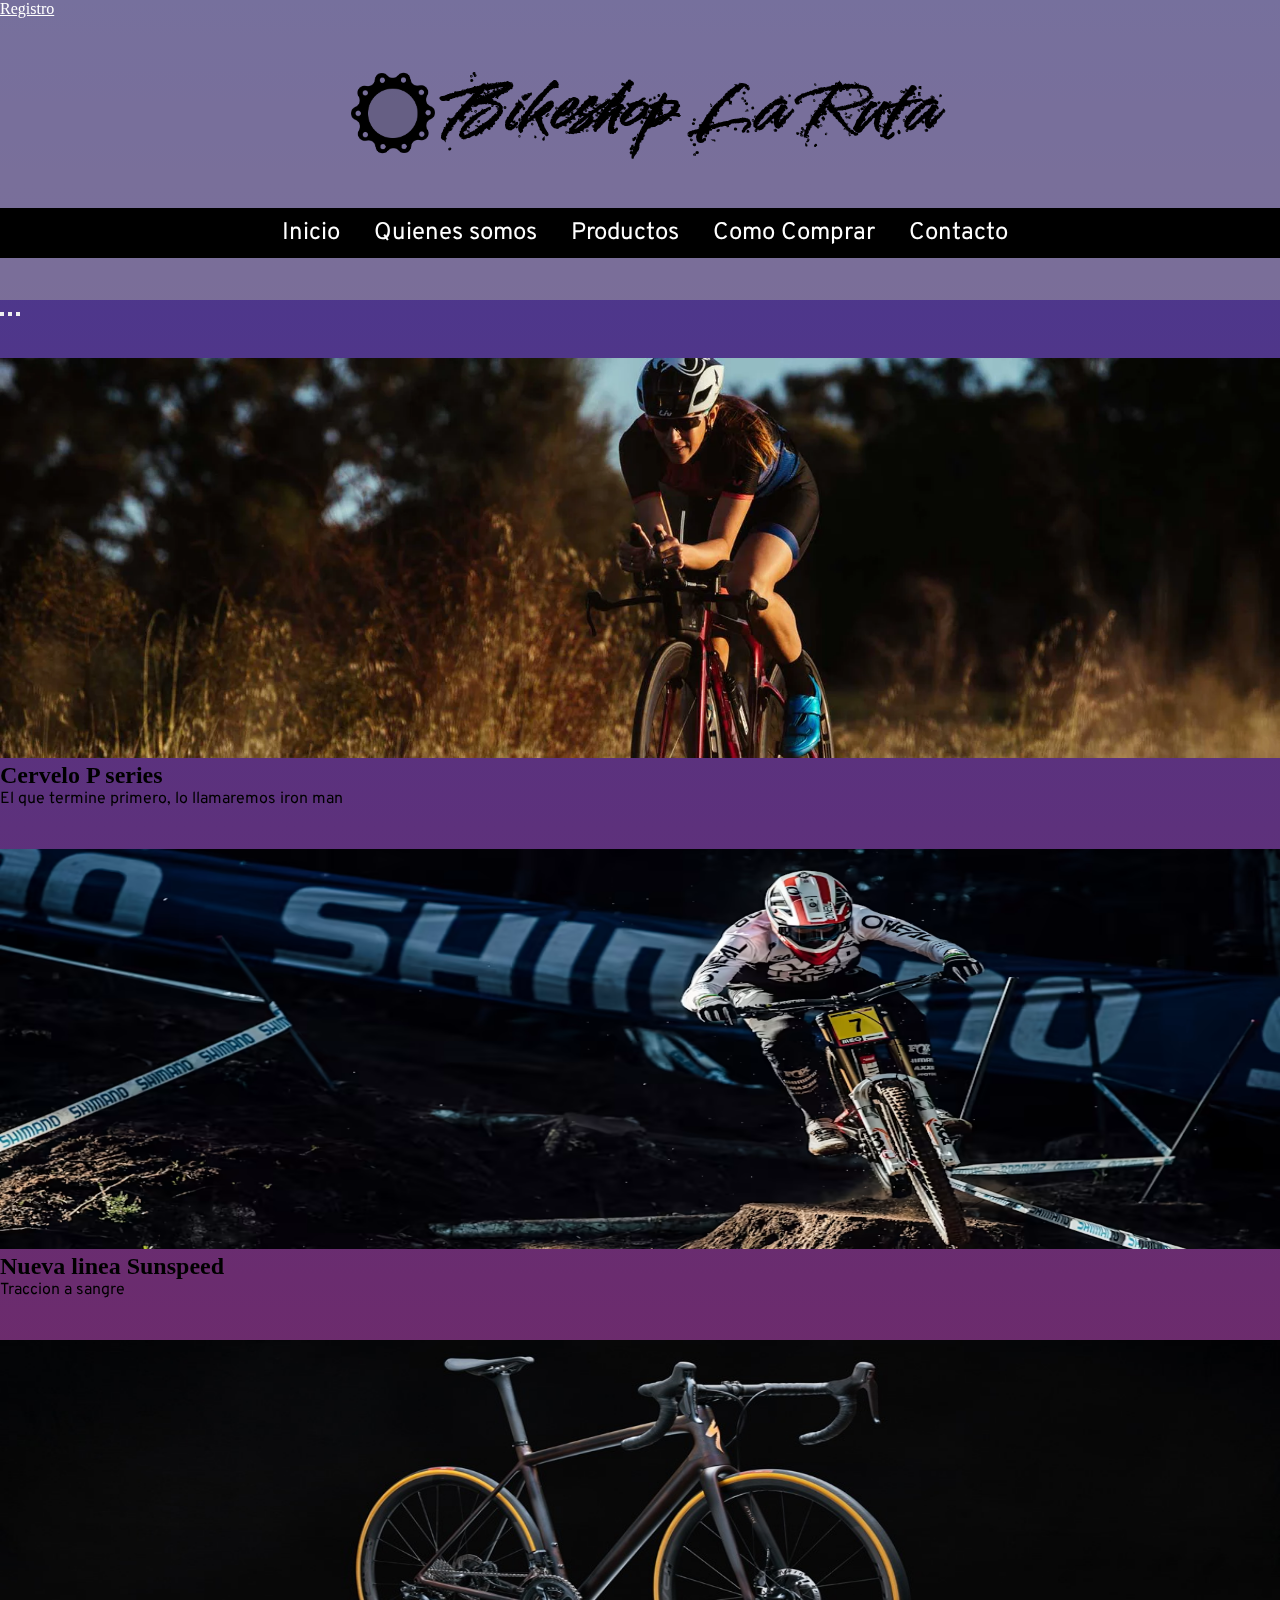
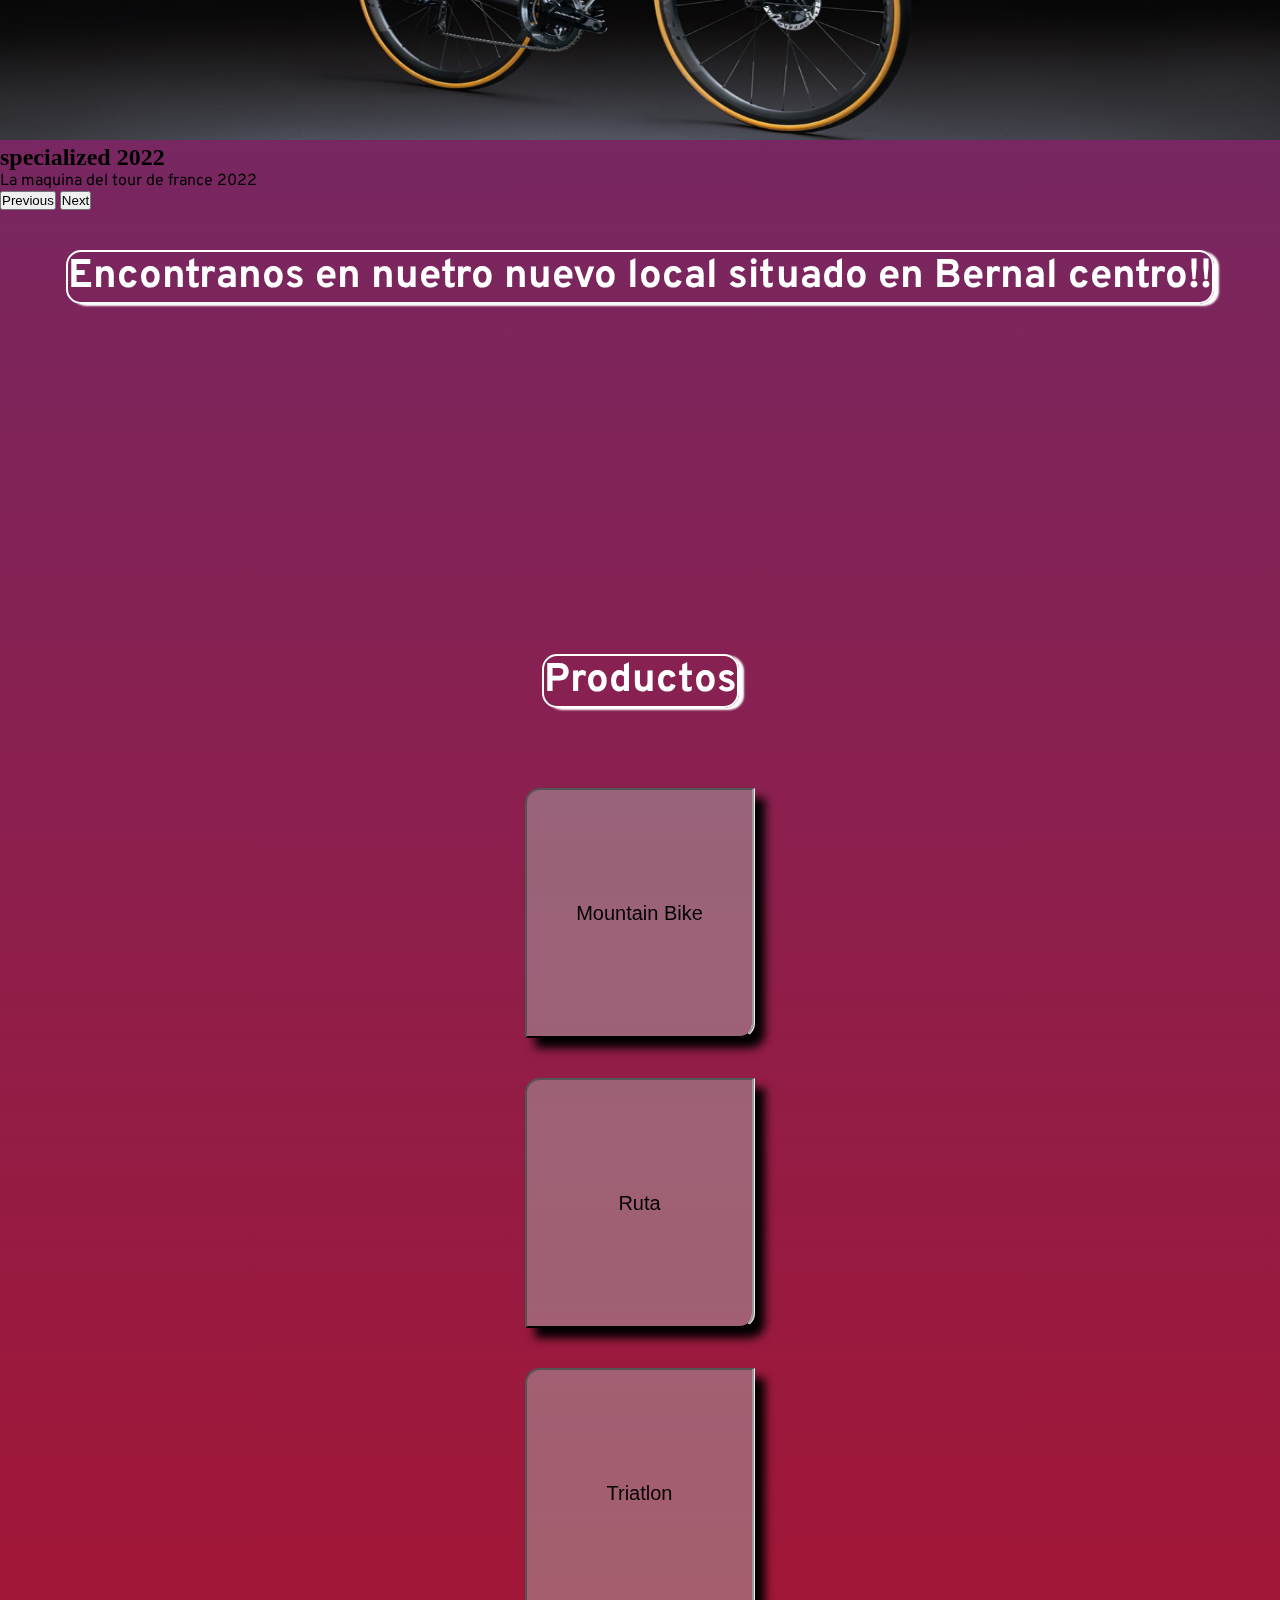
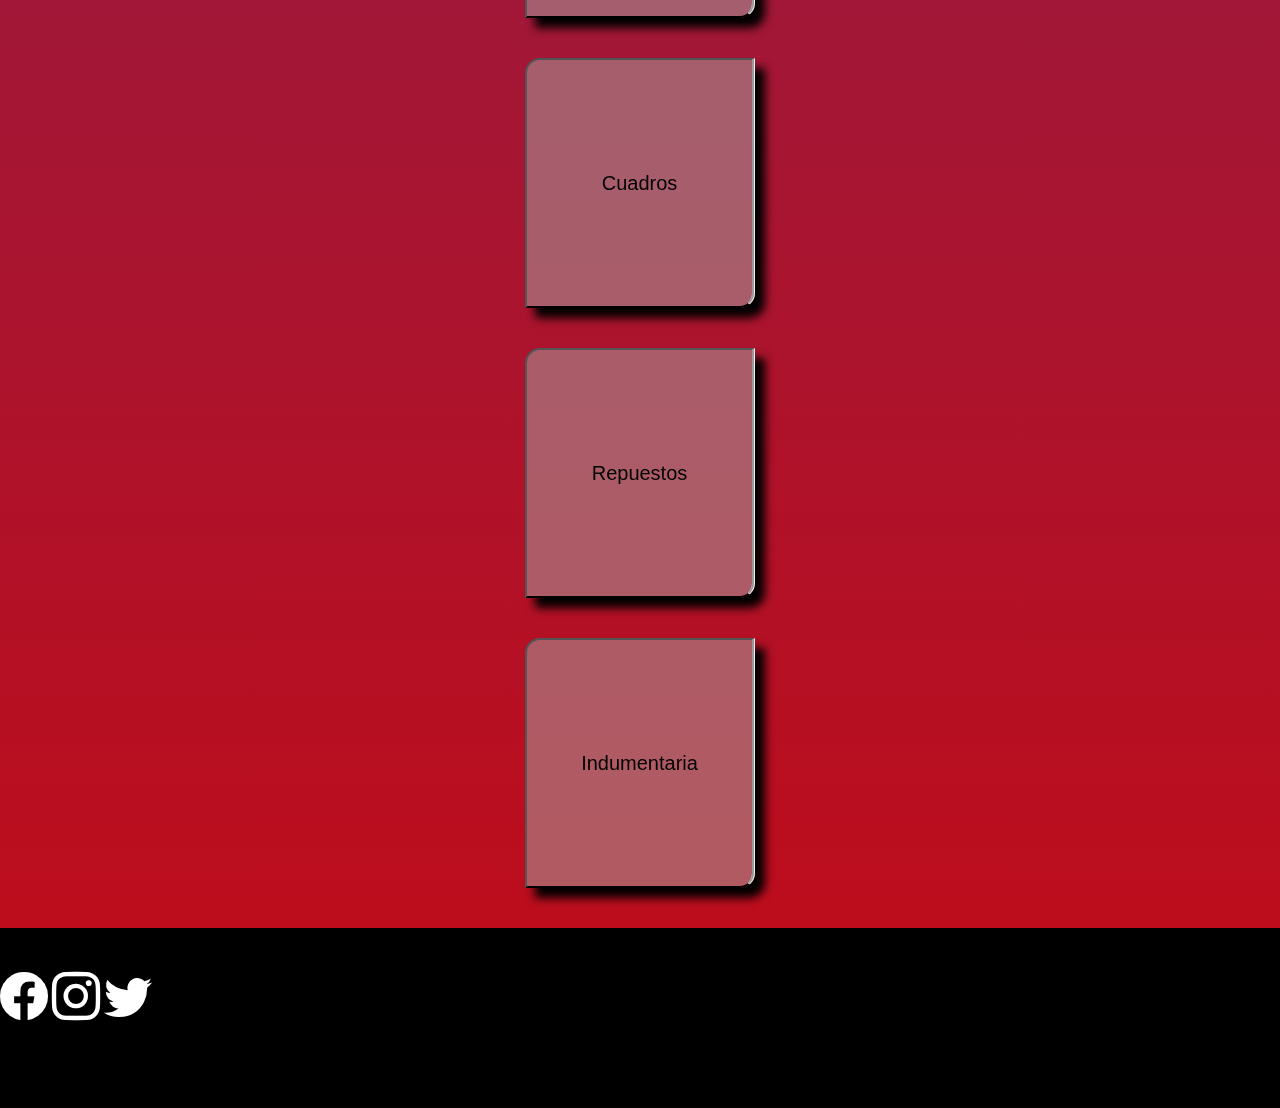
==== index.html @ a05feeb8 "correccion de errores" ====
<!DOCTYPE html>
<html lang="en">

<head>
    <meta charset="UTF-8">
    <meta http-equiv="X-UA-Compatible" content="IE=edge">
    <meta name="viewport" content="width=device-width, initial-scale=1.0">
    <link rel="stylesheet" href="https://cdn.jsdelivr.net/npm/bootstrap-icons@1.8.3/font/bootstrap-icons.css">
    <link href="https://cdn.jsdelivr.net/npm/bootstrap@5.2.0-beta1/dist/css/bootstrap.min.css" rel="stylesheet"
        integrity="sha384-0evHe/X+R7YkIZDRvuzKMRqM+OrBnVFBL6DOitfPri4tjfHxaWutUpFmBp4vmVor" crossorigin="anonymous">
    <link rel="preconnect" href="https://fonts.gstatic.com" crossorigin>
    <link href="https://fonts.googleapis.com/css2?family=Overpass:ital,wght@0,200;0,300;1,200;1,300;1,400&display=swap"
        rel="stylesheet">
    <link rel="preconnect" href="https://fonts.gstatic.com" crossorigin>
    <link href="https://fonts.googleapis.com/css2?family=Splash&display=swap" rel="stylesheet">
    <link rel="preconnect" href="https://fonts.googleapis.com">
    <!-- SEO -->
    <meta name="description"
        content="venta de bicicletas, repuestos, cuadros e indumentaria para entrenamiento. grupo de entrenamiento para ciclismo, running y triatlon. envio gratis a todo el pais">
    <link rel="stylesheet" href="./css/style.css">
    <title>Bikeshop La Ruta| tienda de bicicletas, repuestos e indumentaria</title>
</head>

<!---- encabezado de la pagina--- -->

<body class="container-fluid">
    <header class=" row encabezado">
        <a class="registro" href="./pages/registro.html">Registro</a>
        <div class="col-8 col-sm-9 col-md-9 col-lg-12 col-xxl-fluid contenedor-1">

            <div class="logo-titulo">
                <img class="logo" src="./images/logo.png" alt="logo">
                <h1 class="titulo-encabezado">Bikeshop La Ruta</h1>
            </div>
        </div>
        <!-- navegador para mobile- -->
        <div class="col-4 col-sm-3 col-md-3 col-lg-12  contenedor-2">
            <div class="menu-desplegable">
                <div class="dropdown">
                    <button class="btn btn-dark dropdown-toggle" type="button" id="dropdownMenuButton2"
                        data-bs-toggle="dropdown" aria-expanded="false">
                        Menú
                    </button>
                    <ul class="dropdown-menu dropdown-menu-dark" aria-labelledby="dropdownMenuButton2">
                        <li><a class="dropdown-item active" href="./index.html">Inicio</a></li>
                        <li><a class="dropdown-item" href="./pages/quienes-somos.html">Quienes somos</a></li>
                        <li><a class="dropdown-item" href="./pages/Productos.html">Productos</a></li>
                        <li><a class="dropdown-item" href="./pages/como-comprar.html">Como comprar</a></li>
                        <li><a class="dropdown-item" href="./pages/Contacto.html">Contacto</a></li>
                        <li><a class="dropdown-item" href="./pages/registro.html">Registro</a></li>
                    </ul>
                </div>
            </div>
        </div>
        <!----- navegador para resolucion grande ------->
        <div class=" container-fluid navegador-largo">
            <nav class="nav-horizontal">
                <ul>
                    <a href="./index.html">
                        <li>Inicio</li>
                    </a>
                    <a href="./pages/quienes-somos.html">
                        <li>Quienes somos</li>
                    </a>
                    <a href="./pages/Productos.html">
                        <li>Productos</li>
                    </a>
                    <a href="./pages/como-comprar.html">
                        <li>Como Comprar</li>
                    </a>
                    <a href="./pages/Contacto.html">
                        <li>Contacto</li>
                    </a>
                </ul>
            </nav>
        </div>

    </header>



    <!------------seccion carrusel------------>
    <section class="container-fluid carrusel">
        <div id="carouselExampleCaptions" class="carousel slide" data-bs-ride="false">
            <div class="carousel-indicators">
                <button type="button" data-bs-target="#carouselExampleCaptions" data-bs-slide-to="0" class="active"
                    aria-current="true" aria-label="Slide 1"></button>
                <button type="button" data-bs-target="#carouselExampleCaptions" data-bs-slide-to="1"
                    aria-label="Slide 2"></button>
                <button type="button" data-bs-target="#carouselExampleCaptions" data-bs-slide-to="2"
                    aria-label="Slide 3"></button>
            </div>
            <div class="carousel-inner">
                <div class="carousel-item active">
                    <img src="./images/triatlon.jpg" class="d-block w-100" alt="triatlon">
                    <div class="carousel-caption d-none d-md-block">
                        <h2>Cervelo P series</h2>
                        <p>El que termine primero, lo llamaremos iron man</p>
                    </div>
                </div>
                <div class="carousel-item">
                    <img src="./images/mountain.jpg" class="d-block w-100" alt="mountain-bike">
                    <div class="carousel-caption d-none d-md-block">
                        <h2>Nueva linea Sunspeed</h2>
                        <p>Traccion a sangre</p>
                    </div>
                </div>
                <div class="carousel-item">
                    <img src="./images/specialized.jpg" class="d-block w-100" alt="specialized">
                    <div class="carousel-caption d-none d-md-block">
                        <h2>specialized 2022</h2>
                        <p>La maquina del tour de france 2022</p>
                    </div>
                </div>
            </div>
            <button class="carousel-control-prev" type="button" data-bs-target="#carouselExampleCaptions"
                data-bs-slide="prev">
                <span class="carousel-control-prev-icon" aria-hidden="true"></span>
                <span class="visually-hidden">Previous</span>
            </button>
            <button class="carousel-control-next" type="button" data-bs-target="#carouselExampleCaptions"
                data-bs-slide="next">
                <span class="carousel-control-next-icon" aria-hidden="true"></span>
                <span class="visually-hidden">Next</span>
            </button>
        </div>
    </section>
    <!-----fin encabezado de pagina------>

    <div class="row ">
        <div class="container-fluid mapa ">
            <h2>Encontranos en nuetro nuevo local situado en Bernal centro!!</h2>
            <iframe
                src="https://www.google.com/maps/embed?pb=!1m18!1m12!1m3!1d3279.9895942016674!2d-58.2906662!3d-34.705442399999995!2m3!1f0!2f0!3f0!3m2!1i1024!2i768!4f13.1!3m3!1m2!1s0x95a33205e111301b%3A0x88041acea92dd805!2sAv.%20San%20Mart%C3%ADn%20874%20b1876%2C%20Bernal%2C%20Provincia%20de%20Buenos%20Aires!5e0!3m2!1ses-419!2sar!4v1658248913999!5m2!1ses-419!2sar"
                width="300" height="270" style="border:0;" allowfullscreen="" loading="lazy"
                referrerpolicy="no-referrer-when-downgrade"></iframe>
        </div>
    </div>



    <!------botones productos ----->
    <main>
        <div class="contenedor-titulo">
            <h2 class="titulo-productos">Productos</h2>
        </div>

        <div class="row">
            <div class="col-12 col-sm-6 boton">
                <div class="caja-productos">
                    <a href="./pages/Productos.html#mtb"><button class="bici">Mountain Bike </button></a>
                </div>
            </div>
            <div class="col-12 col-sm-6 boton">
                <div class="caja-productos">
                    <a href="./pages/Productos.html#ruta"><button class="bici">Ruta </button></a>
                </div>
            </div>
            <div class="col-12 col-sm-6 boton">
                <div class="caja-productos">
                    <a href="./pages/Productos.html#triatlon"><button class="bici">Triatlon</button></a>
                </div>
            </div>
            <div class="col-12 col-sm-6 boton">
                <div class="caja-productos">
                    <a href="./pages/Productos.html#cuadros"><button class="cuadro">Cuadros </button></a>
                </div>
            </div>
            <div class="col-12 col-sm-6 boton">
                <div class="caja-productos">
                    <a href="./pages/Productos.html#repuestos"><button class="bici">Repuestos </button></a>
                </div>
            </div>
            <div class="col-12 col-sm-6">
                <div class="caja-productos">
                    <a href="./pages/Productos.html#indumentaria"><button class="cuadro">Indumentaria </button></a>
                </div>
            </div>
        </div>



    <!-----pie de pagina ----->
    <footer class="row foot">
        <div class="container-fluid">
            <h3 class="titulo-foot text-center fs-1">Seguinos en</h3>
            <div class="redes d-flex justify-content-evenly">
                <a href="https://es-la.facebook.com/" target="_blank"><i class="bi-facebook"></i></a>
                <a href="https://www.instagram.com/" target="_blank"><i class="bi-instagram"></i></a>
                <a href="https://twitter.com/?lang=es" target="_blank"><i class="bi-twitter"></i></a>
            </div>
        </div>
    </footer>



    <script src="https://cdn.jsdelivr.net/npm/bootstrap@5.2.0-beta1/dist/js/bootstrap.bundle.min.js"
        integrity="sha384-pprn3073KE6tl6bjs2QrFaJGz5/SUsLqktiwsUTF55Jfv3qYSDhgCecCxMW52nD2"
        crossorigin="anonymous"></script>


</body>

</html>
---- css/style.css ----
* {
  box-sizing: border-box;
  margin: 0%;
  padding: 0%;
}

p {
  font-family: "Overpass";
}

ul {
  list-style-type: none;
}
ul a {
  text-decoration: none;
}
ul li {
  color: white;
}

body {
  background: linear-gradient(to top, #c20b17 0%, #453a94 100%);
  background-size: cover;
}

@media (min-width: 576) {
  .carrusel img {
    height: 250px;
  }
}
@media (max-width: 997px) {
  .nav-horizontal {
    display: none;
  }
  .carrusel img {
    height: 180px;
  }
}
@media (min-width: 998px) {
  .menu-desplegable {
    display: none;
  }
  .contenedor {
    display: none;
  }
  .logo-titulo {
    height: 190px;
  }
  .encabezado {
    height: 250px;
  }
}
.registro {
  text-align: end;
  color: white;
}

.navegador-largo {
  background-color: black;
  text-align: center;
}
.navegador-largo ul li {
  display: inline-block;
  padding: 10px;
  margin-left: 10px;
  font-family: "Overpass";
  font-size: x-large;
}

.encabezado {
  background-color: hsla(0deg, 1%, 65%, 0.502);
}

.contenedor-1 {
  display: flex;
  flex-direction: column;
  align-items: center;
}

.contenedor-2 {
  display: flex;
  flex-direction: column;
  align-items: center;
  justify-content: center;
  background-color: hsla(0deg, 1%, 65%, 0.498);
  background-size: cover;
}

.logo-titulo {
  display: flex;
  flex-direction: row;
  align-items: center;
}
.logo-titulo .logo {
  width: 100px;
  height: 100px;
  mix-blend-mode: multiply;
  animation: rotate, linear, 3s, infinite;
}
@keyframes rotate {
  from {
    -webkit-transform: rotate(0deg);
  }
  to {
    -webkit-transform: rotate(360deg);
  }
}
.logo-titulo .titulo-encabezado {
  display: flex;
  flex-direction: column;
  align-items: center;
  font-family: "Splash";
}
@media (min-width: 700px) {
  .logo-titulo .titulo-encabezado {
    font-size: 4rem;
  }
}

/* -----footer----- */
.foot {
  background-color: black;
  height: 180px;
  margin-top: 40px;
}
.foot .titulo-foot {
  margin: 20px;
}
.foot .redes a i {
  text-decoration-color: white;
  color: white;
  font-size: 3rem;
}

/* -----fin footer */
@media (min-width: 576) {
  .carrusel img {
    height: 250px;
  }
}
@media (max-width: 997px) {
  .nav-horizontal {
    display: none;
  }
  .registro {
    display: none;
  }
  .carrusel img {
    height: 180px;
  }
}
@media (min-width: 998px) {
  .menu-desplegable {
    display: none;
  }
  .contenedor {
    display: none;
  }
  .logo-titulo {
    height: 190px;
  }
  .titulo-encabezado {
    font-size: 4rem;
  }
  .encabezado {
    height: 300px;
  }
}
/* -----botones de productos index---- */
.contenedor-titulo {
  display: flex;
  justify-content: center;
}
.contenedor-titulo .titulo-productos {
  text-align: center;
  font-family: "Overpass";
  font-size: 2.5rem;
  color: white;
  margin: 40px;
  border: solid 2px;
  border-radius: 15px;
  box-shadow: 5px 2px 2px;
}

.caja-productos button, .cont button {
  background-color: hsla(0deg, 1%, 65%, 0.502);
  border-top-left-radius: 15px;
  border-bottom-right-radius: 15px;
  border-right: groove;
  margin-top: 40px;
  font-size: 20px;
  width: 180px;
  height: 200px;
  box-shadow: 10px 10px 10px;
}

.caja-productos, .cont {
  display: flex;
  flex-direction: column;
  align-items: center;
  font-family: "Overpass";
}
.caja-productos:hover, .cont:hover {
  transform: scale(1.2);
  transition: 0.5s;
}

.carrusel img {
  margin-top: 40px;
  width: 100%;
  height: 400px;
}

@media (min-width: 576px) {
  .caja-productos button, .cont button {
    width: 230px;
    height: 250px;
  }
}
@media (max-width: 700px) {
  .salon {
    width: 200px;
  }
}
@media (max-width: 997px) {
  .carrusel img {
    height: 180px;
  }
}
.mapa {
  display: flex;
  flex-direction: column;
  align-items: center;
}
.mapa h2 {
  text-align: center;
  font-family: "Overpass";
  font-size: 2.5rem;
  color: white;
  margin: 40px;
  border: solid 2px;
  border-radius: 15px;
  box-shadow: 5px 2px 2px;
}

.mapa iframe {
  width: 100%;
  max-width: 1000px;
}

.titulo-quienes {
  text-align: center;
  font-family: "Overpass";
  font-size: 2.5rem;
  color: white;
  margin: 40px;
  border: solid 2px;
  border-radius: 15px;
  box-shadow: 5px 2px 2px;
}

.imagen-salon {
  display: flex;
  flex-direction: column;
  align-items: center;
}

.parrafo-1 {
  text-align: center;
  color: white;
  padding: 24px;
}

.parrafo-2 {
  text-align: center;
  color: white;
  padding: 24px;
}

.video-somos {
  width: 300px;
  height: 300px;
  display: flex;
  flex-direction: column;
  align-items: center;
}

.titulo-2 {
  text-align: center;
  font-family: "Overpass";
  font-size: 2.5rem;
  color: white;
  margin: 40px;
  border: solid 2px;
  border-radius: 15px;
  box-shadow: 5px 2px 2px;
}

.caja {
  display: flex;
  flex-direction: column;
  align-items: center;
  justify-content: space-around;
  border-style: outset;
  width: 250px;
  height: 280px;
  margin-top: 20px;
  text-align: center;
  font-size: x-large;
  border-radius: 15px;
  box-shadow: 5px 5px 2px black;
  color: white;
}
.caja:hover {
  transform: scale(1.5);
  transition: 0.7s;
  background-color: rgb(64, 35, 138);
}
.caja .carrito {
  max-width: 50px;
  max-height: 50px;
}

.contenedor-productos {
  display: flex;
  flex-direction: column;
  align-items: center;
}

.img-p {
  object-fit: unset;
  width: 230px;
  height: 140px;
  border-radius: 15px;
}

@media (min-width: 575px) {
  .contenedor-productos {
    display: flex;
    flex-direction: row;
    justify-content: space-around;
  }
  .caja {
    font-family: "Overpass";
    width: 270px;
    height: 330px;
    margin: 10px;
  }
}
.cont figure {
  position: relative;
  height: 100%;
  cursor: pointer;
  width: 100%;
  overflow: hidden;
  border-top-left-radius: 15px;
  border-bottom-right-radius: 15px;
  border-right: groove;
}
.cont figure:hover > img {
  transform: scale(1.3);
}
.cont figure:hover > .capa h3 {
  margin-top: 70px;
  margin-bottom: 15px;
}
.cont figure:hover > .capa {
  opacity: 1;
  visibility: visible;
}

.cont figure img {
  width: 230px;
  height: 250px;
  transition: all 400ms ease-out;
  will-change: transform;
}

.cont figure .capa {
  position: absolute;
  top: 0;
  width: 100%;
  height: 100%;
  background: rgba(0, 103, 123, 0.7);
  transition: all 400ms ease-out;
  opacity: 0;
  visibility: hidden;
  text-align: center;
}

.cont figure .capa .t-index {
  color: #fff;
  font-weight: 400;
  margin-bottom: 120px;
  transition: all 400ms ease-out;
  margin-top: 30px;
}

.cont figure .capa p {
  color: #fff;
  font-size: 15px;
  line-height: 1.5;
  width: 100%;
  max-width: 220px;
  margin: auto;
}

@media (max-width: 575px) {
  .cont {
    display: none;
  }
}
.ilustracion {
  width: 150px;
  height: 150px;
  mix-blend-mode: multiply;
}

.instrucciones {
  display: flex;
  flex-direction: column;
  align-items: center;
  text-align: center;
  margin-top: 50px;
  font-family: "Overpass";
}

.contenedor-compras {
  color: white;
  display: flex;
  flex-direction: column;
  align-items: center;
}

.preguntas-frecuentes {
  mix-blend-mode: multiply;
  width: 80%;
}
.preguntas-frecuentes .titulo-pf {
  margin: 40px;
  color: rgb(12, 12, 77);
  text-align: center;
}

@media (min-width: 576px) {
  .contenedor-compras {
    display: flex;
    flex-direction: row;
    justify-content: space-around;
    font-size: large;
  }
}
@media (min-width: 700px) {
  .preguntas-frecuentes {
    width: 50%;
  }
}
main .contacto {
  text-align: center;
  display: flex;
  flex-direction: column;
  align-items: center;
  padding: 50px;
  margin-top: 50px;
  color: white;
  height: 100%;
  width: 70%;
  border: solid 2px;
  border-radius: 15px;
  font-family: "Overpass";
}

label {
  padding: 10px;
  font-size: x-large;
}

.subtitulo {
  margin-top: 80px;
  text-align: center;
  font-family: "Overpass";
  color: white;
}

@media (max-width: 576px) {
  .contacto {
    font-size: x-small;
  }
}
.contenedor-registro {
  display: flex;
  flex-direction: column;
  align-items: center;
  font-family: "Overpass";
}
.contenedor-registro .inicio, .contenedor-registro .registrarme {
  display: flex;
  flex-direction: column;
  align-items: center;
  text-align: center;
  width: 80%;
  margin: 20px;
  border: solid 2px white;
  border-radius: 15px;
}
.contenedor-registro label {
  color: white;
  margin: 20px;
  font-size: medium;
}

.titulo-registro {
  text-align: center;
  font-family: "Overpass";
  font-size: 2.5rem;
  color: white;
  margin: 40px;
  border: solid 2px;
  border-radius: 15px;
  box-shadow: 5px 2px 2px;
  display: flex;
  flex-direction: column;
  align-items: center;
  width: 80%;
}

@media (min-width: 900px) {
  .inicio label, .registrarme label {
    font-size: x-large;
  }
}

/*# sourceMappingURL=style.css.map */
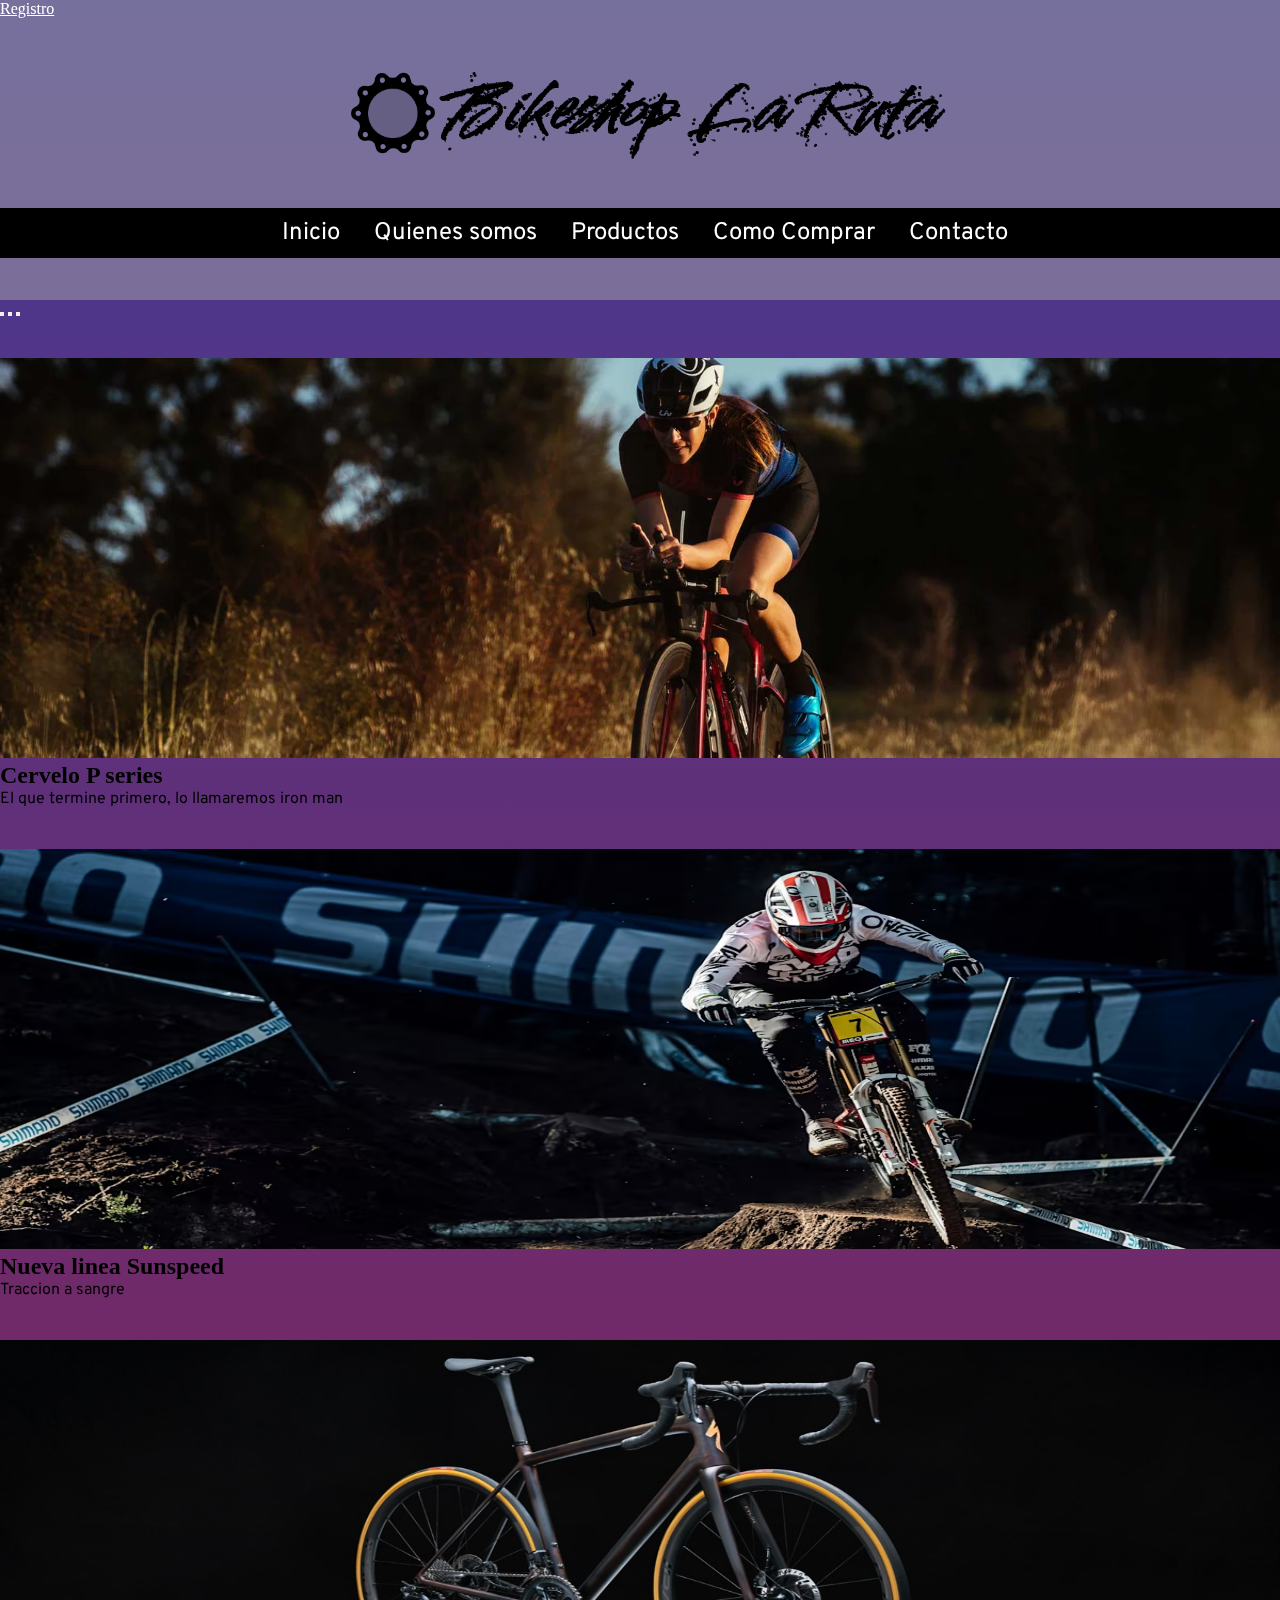
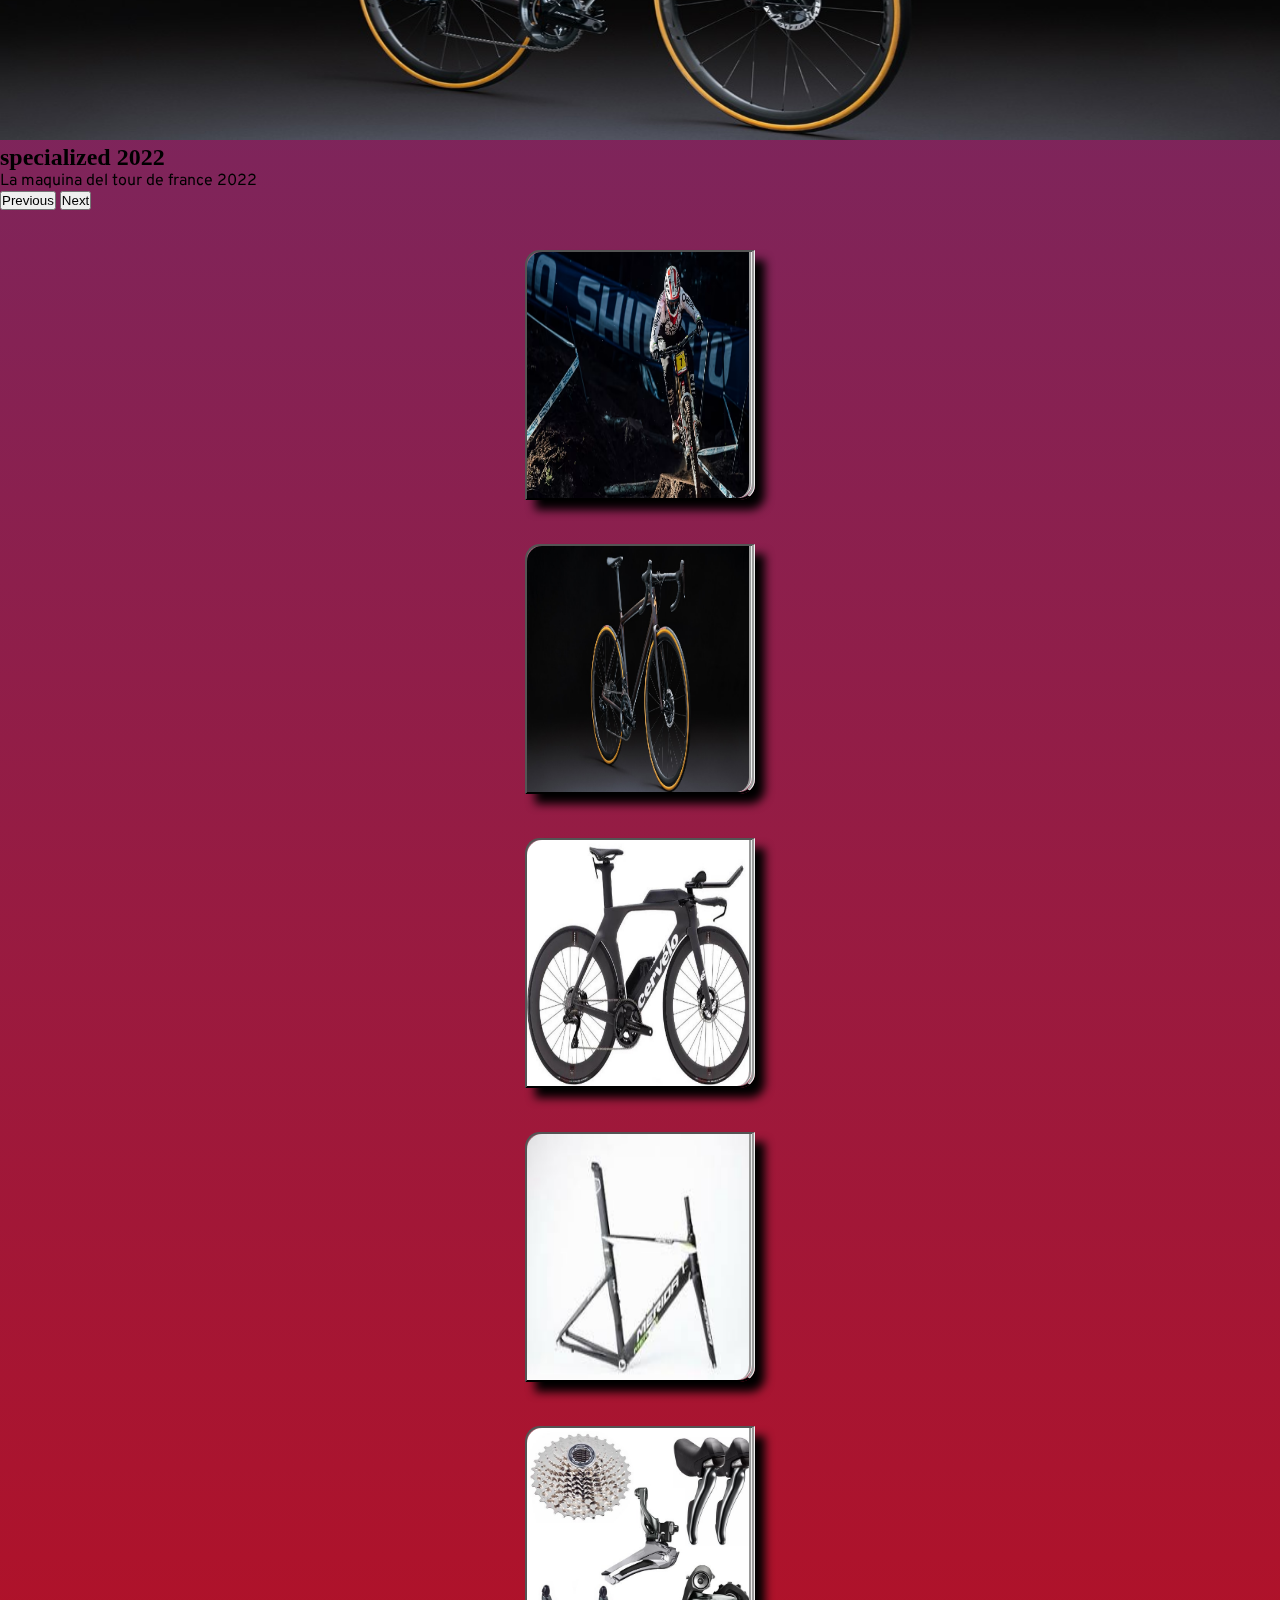
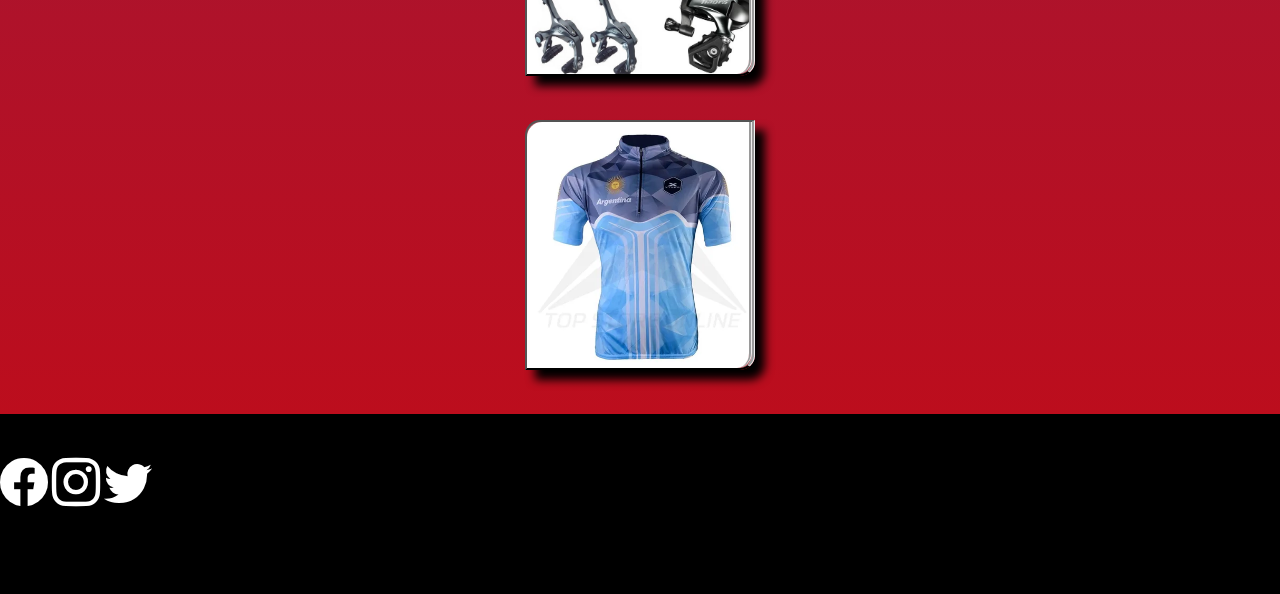
==== commit 803b667a: "cambios en index" ====
--- a/index.html
+++ b/index.html
@@ -1,5 +1,5 @@
 <!DOCTYPE html>
-<html lang="en">
+<html lang="es">
 
 <head>
     <meta charset="UTF-8">
@@ -127,54 +127,79 @@
     </section>
     <!-----fin encabezado de pagina------>
 
-    <div class="row ">
-        <div class="container-fluid mapa ">
-            <h2>Encontranos en nuetro nuevo local situado en Bernal centro!!</h2>
-            <iframe
-                src="https://www.google.com/maps/embed?pb=!1m18!1m12!1m3!1d3279.9895942016674!2d-58.2906662!3d-34.705442399999995!2m3!1f0!2f0!3f0!3m2!1i1024!2i768!4f13.1!3m3!1m2!1s0x95a33205e111301b%3A0x88041acea92dd805!2sAv.%20San%20Mart%C3%ADn%20874%20b1876%2C%20Bernal%2C%20Provincia%20de%20Buenos%20Aires!5e0!3m2!1ses-419!2sar!4v1658248913999!5m2!1ses-419!2sar"
-                width="300" height="270" style="border:0;" allowfullscreen="" loading="lazy"
-                referrerpolicy="no-referrer-when-downgrade"></iframe>
-        </div>
-    </div>
-
+    
 
 
     <!------botones productos ----->
     <main>
-        <div class="contenedor-titulo">
-            <h2 class="titulo-productos">Productos</h2>
-        </div>
-
         <div class="row">
-            <div class="col-12 col-sm-6 boton">
-                <div class="caja-productos">
-                    <a href="./pages/Productos.html#mtb"><button class="bici">Mountain Bike </button></a>
-                </div>
-            </div>
-            <div class="col-12 col-sm-6 boton">
-                <div class="caja-productos">
-                    <a href="./pages/Productos.html#ruta"><button class="bici">Ruta </button></a>
-                </div>
-            </div>
-            <div class="col-12 col-sm-6 boton">
-                <div class="caja-productos">
-                    <a href="./pages/Productos.html#triatlon"><button class="bici">Triatlon</button></a>
-                </div>
-            </div>
-            <div class="col-12 col-sm-6 boton">
-                <div class="caja-productos">
-                    <a href="./pages/Productos.html#cuadros"><button class="cuadro">Cuadros </button></a>
-                </div>
-            </div>
-            <div class="col-12 col-sm-6 boton">
-                <div class="caja-productos">
-                    <a href="./pages/Productos.html#repuestos"><button class="bici">Repuestos </button></a>
-                </div>
-            </div>
-            <div class="col-12 col-sm-6">
-                <div class="caja-productos">
-                    <a href="./pages/Productos.html#indumentaria"><button class="cuadro">Indumentaria </button></a>
-                </div>
+            
+            <div class="col-6 cont">
+                <a href="#mtb"><button>
+                        <figure>
+                            <img src="../images/mountain.jpg" alt="indice-categoria-mtb">
+                            <div class="capa">
+                                <h3>Categoria Mtb</h3>
+                                <p>rodado 29</p>
+                            </div>
+                        </figure>
+                    </button></a>
+            </div>
+
+            <div class="col-6  cont">
+                <a href="#ruta"><button>
+                        <figure>
+                            <img src="../images/specialized.jpg" alt="indice-categoria-ruta">
+                            <div class="capa">
+                                <h3>Categoria Ruta</h3>
+                                <p>rodados 28</p>
+                            </div>
+                        </figure>
+                    </button></a>
+            </div>
+            <div class="col-6  cont">
+                <a href="#triatlon"><button>
+                        <figure>
+                            <img src="../images/cervello-p5.jpg" alt="indice-categoria-triatlon">
+                            <div class="capa">
+                                <h3>Categoria triatlon</h3>
+                                <p>rodados 28</p>
+                            </div>
+                        </figure>
+                    </button></a>
+            </div>
+            <div class="col-6  cont">
+                <a href="#cuadros"><button>
+                        <figure>
+                            <img src="../images/reacto400.jpg" alt="indice-categoria-cuadros">
+                            <div class="capa">
+                                <h3>Categoria cuadros</h3>
+                                <p>aluminio y carbono</p>
+                            </div>
+                        </figure>
+                    </button></a>
+            </div>
+            <div class="col-6 cont">
+                <a href="#repuestos"><button>
+                        <figure>
+                            <img src="..//images/transmision.jpg" alt="indice-categoria-repuestos">
+                            <div class="capa">
+                                <h3>Repuestos</h3>
+                                <p>transmisiones shimano</p>
+                            </div>
+                        </figure>
+                    </button></a>
+            </div>
+            <div class="col-6 cont">
+                <a href="#indumentaria"><button>
+                        <figure>
+                            <img src="../images/jersey.jpg" alt="indice-categoria-indumentaria">
+                            <div class="capa">
+                                <h3>Indumentaria</h3>
+                                <p>Todos los talles</p>
+                            </div>
+                        </figure>
+                    </button></a>
             </div>
         </div>
 
--- a/css/style.css
+++ b/css/style.css
@@ -1,3 +1,4 @@
+@charset "UTF-8";
 * {
   box-sizing: border-box;
   margin: 0%;
@@ -95,14 +96,14 @@
   width: 100px;
   height: 100px;
   mix-blend-mode: multiply;
-  animation: rotate, linear, 3s, infinite;
+  transform-origin: 50% 50%;
 }
 @keyframes rotate {
   from {
-    -webkit-transform: rotate(0deg);
+    transform: rotate(0deg);
   }
   to {
-    -webkit-transform: rotate(360deg);
+    transform: rotate(360deg);
   }
 }
 .logo-titulo .titulo-encabezado {
@@ -285,68 +286,7 @@
   align-items: center;
 }
 
-.titulo-2 {
-  text-align: center;
-  font-family: "Overpass";
-  font-size: 2.5rem;
-  color: white;
-  margin: 40px;
-  border: solid 2px;
-  border-radius: 15px;
-  box-shadow: 5px 2px 2px;
-}
-
-.caja {
-  display: flex;
-  flex-direction: column;
-  align-items: center;
-  justify-content: space-around;
-  border-style: outset;
-  width: 250px;
-  height: 280px;
-  margin-top: 20px;
-  text-align: center;
-  font-size: x-large;
-  border-radius: 15px;
-  box-shadow: 5px 5px 2px black;
-  color: white;
-}
-.caja:hover {
-  transform: scale(1.5);
-  transition: 0.7s;
-  background-color: rgb(64, 35, 138);
-}
-.caja .carrito {
-  max-width: 50px;
-  max-height: 50px;
-}
-
-.contenedor-productos {
-  display: flex;
-  flex-direction: column;
-  align-items: center;
-}
-
-.img-p {
-  object-fit: unset;
-  width: 230px;
-  height: 140px;
-  border-radius: 15px;
-}
-
-@media (min-width: 575px) {
-  .contenedor-productos {
-    display: flex;
-    flex-direction: row;
-    justify-content: space-around;
-  }
-  .caja {
-    font-family: "Overpass";
-    width: 270px;
-    height: 330px;
-    margin: 10px;
-  }
-}
+/*-----diseño de indice------ */
 .cont figure {
   position: relative;
   height: 100%;
@@ -405,9 +345,119 @@
   margin: auto;
 }
 
+.titulo-2 {
+  text-align: center;
+  font-family: "Overpass";
+  font-size: 2.5rem;
+  color: white;
+  margin: 40px;
+  border: solid 2px;
+  border-radius: 15px;
+  box-shadow: 5px 2px 2px;
+}
+
+/* estilos para las cajas contenedoras de cards*/
+.contenedor-box {
+  display: flex;
+  flex-wrap: wrap;
+  flex-direction: row;
+  justify-content: space-around;
+}
+
+/* estilos para las cards de productos*/
+.box {
+  width: 260px;
+  height: 300px;
+  margin: 20px;
+  display: flex;
+  flex-direction: column;
+  align-items: center;
+  justify-content: space-around;
+  border-style: outset;
+  text-align: center;
+  font-size: x-large;
+  border-radius: 15px;
+  box-shadow: 5px 5px 2px black;
+  color: white;
+}
+.box img {
+  object-fit: unset;
+  width: 230px;
+  height: 140px;
+  border-radius: 15px;
+}
+
+/* lightbox sin abrir */
+.lightbox {
+  display: none;
+}
+
+/* lightbox abierto */
+.lightbox:target {
+  position: absolute;
+  left: 0;
+  top: 0;
+  width: 100%;
+  height: 100%;
+  display: flex;
+  align-items: center;
+  justify-content: center;
+}
+
+/* Contenido de Lightbox */
+.lightbox figcaption {
+  position: relative;
+  background: rgba(44, 37, 43, 0.674);
+  background-size: cover;
+  color: white;
+}
+
+/* Botón Cerrar */
+.lightbox .close {
+  position: relative;
+  display: block;
+}
+
+.lightbox .close::after {
+  right: -1rem;
+  top: -1rem;
+  width: 2rem;
+  height: 2rem;
+  position: absolute;
+  display: flex;
+  z-index: 1;
+  align-items: center;
+  justify-content: center;
+  background-color: black;
+  border-radius: 50%;
+  color: white;
+  content: "×";
+  cursor: pointer;
+}
+
+/* superposición Lightbox */
+.lightbox .close::before {
+  left: 0;
+  top: 0;
+  width: 100%;
+  height: 100%;
+  position: fixed;
+  background-color: rgba(0, 0, 0, 0.7);
+  content: "";
+  cursor: default;
+}
+
+figure img {
+  width: 100%;
+  max-width: 850px;
+}
+
 @media (max-width: 575px) {
   .cont {
     display: none;
+  }
+  .lightbox figure {
+    font-size: small;
   }
 }
 .ilustracion {
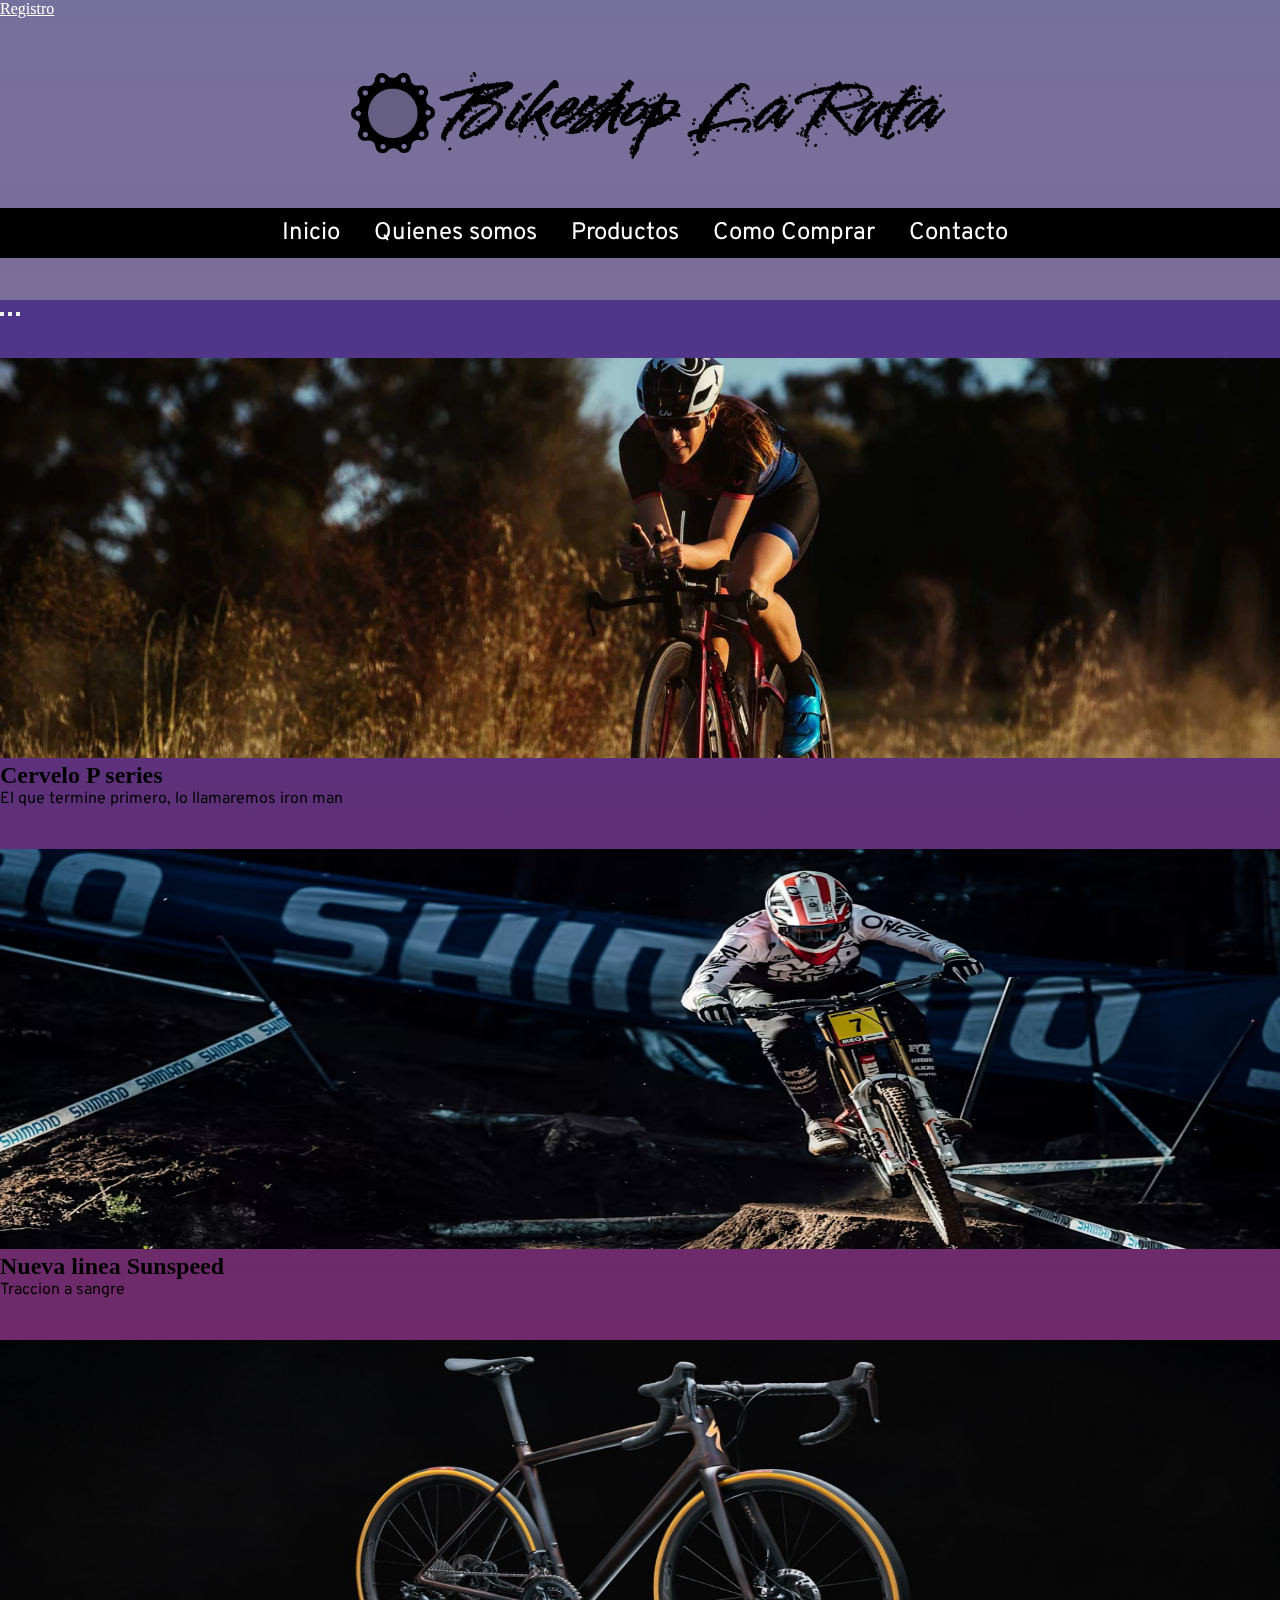
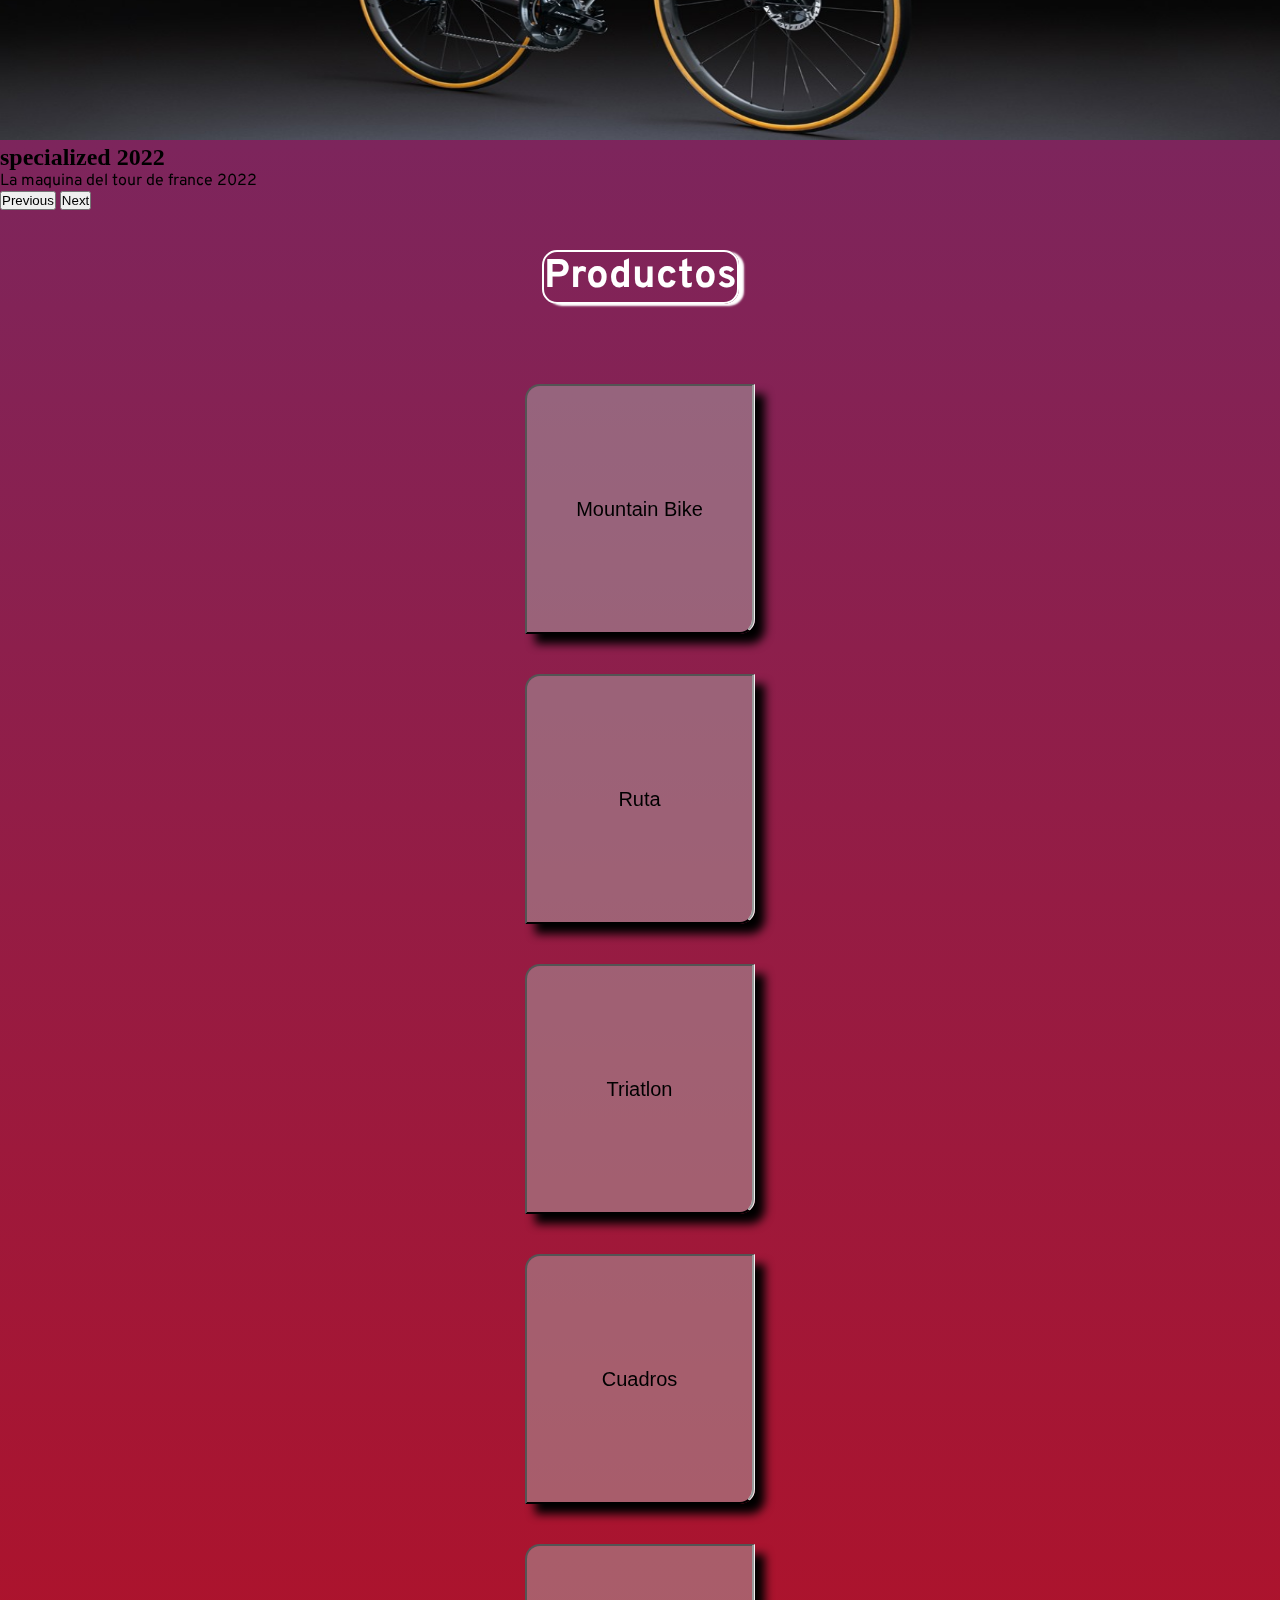
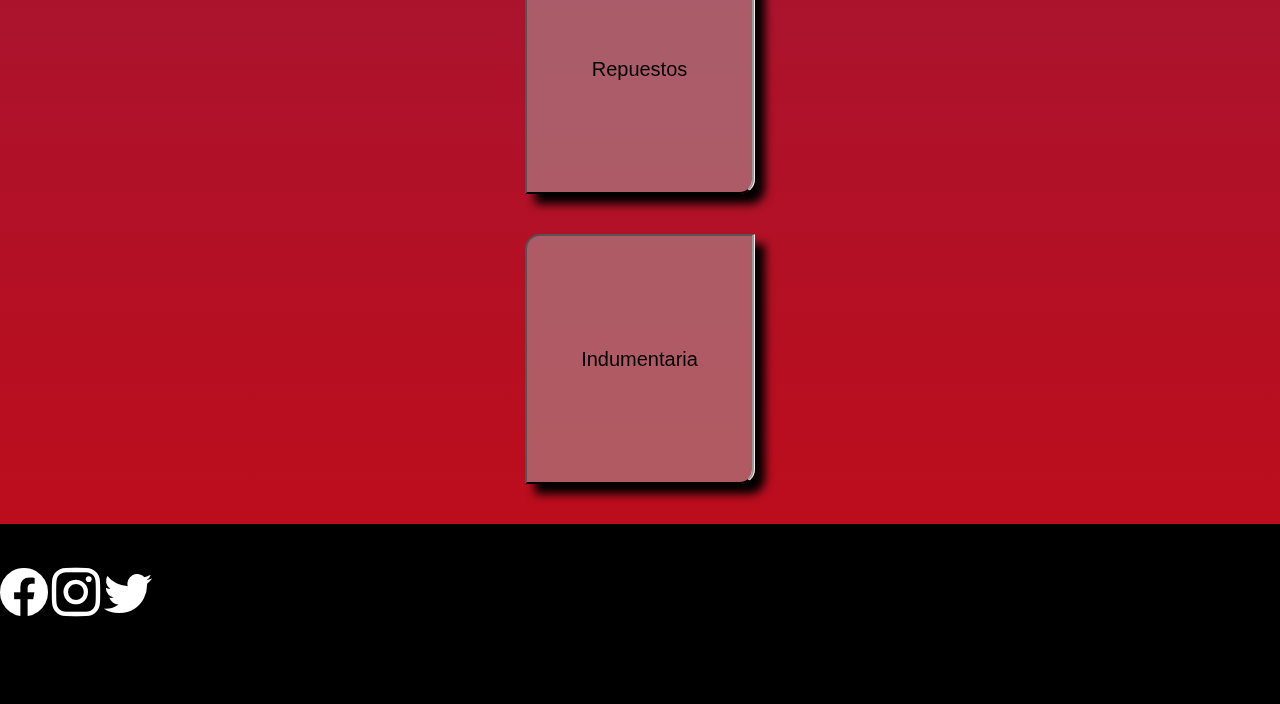
==== commit b5480f81: "correcion de errores y mas contenido en quienes somos" ====
--- a/index.html
+++ b/index.html
@@ -132,74 +132,40 @@
 
     <!------botones productos ----->
     <main>
+        <div class="contenedor-titulo">
+            <h2 class="titulo-productos">Productos</h2>
+        </div>
+
         <div class="row">
-            
-            <div class="col-6 cont">
-                <a href="#mtb"><button>
-                        <figure>
-                            <img src="../images/mountain.jpg" alt="indice-categoria-mtb">
-                            <div class="capa">
-                                <h3>Categoria Mtb</h3>
-                                <p>rodado 29</p>
-                            </div>
-                        </figure>
-                    </button></a>
+            <div class="col-12 col-sm-6 boton">
+                <div class="caja-productos">
+                    <a href="./pages/Productos.html#mtb"><button class="bici">Mountain Bike </button></a>
+                </div>
             </div>
-
-            <div class="col-6  cont">
-                <a href="#ruta"><button>
-                        <figure>
-                            <img src="../images/specialized.jpg" alt="indice-categoria-ruta">
-                            <div class="capa">
-                                <h3>Categoria Ruta</h3>
-                                <p>rodados 28</p>
-                            </div>
-                        </figure>
-                    </button></a>
+            <div class="col-12 col-sm-6 boton">
+                <div class="caja-productos">
+                    <a href="./pages/Productos.html#ruta"><button class="bici">Ruta </button></a>
+                </div>
             </div>
-            <div class="col-6  cont">
-                <a href="#triatlon"><button>
-                        <figure>
-                            <img src="../images/cervello-p5.jpg" alt="indice-categoria-triatlon">
-                            <div class="capa">
-                                <h3>Categoria triatlon</h3>
-                                <p>rodados 28</p>
-                            </div>
-                        </figure>
-                    </button></a>
+            <div class="col-12 col-sm-6 boton">
+                <div class="caja-productos">
+                    <a href="./pages/Productos.html#triatlon"><button class="bici">Triatlon</button></a>
+                </div>
             </div>
-            <div class="col-6  cont">
-                <a href="#cuadros"><button>
-                        <figure>
-                            <img src="../images/reacto400.jpg" alt="indice-categoria-cuadros">
-                            <div class="capa">
-                                <h3>Categoria cuadros</h3>
-                                <p>aluminio y carbono</p>
-                            </div>
-                        </figure>
-                    </button></a>
+            <div class="col-12 col-sm-6 boton">
+                <div class="caja-productos">
+                    <a href="./pages/Productos.html#cuadros"><button class="cuadro">Cuadros </button></a>
+                </div>
             </div>
-            <div class="col-6 cont">
-                <a href="#repuestos"><button>
-                        <figure>
-                            <img src="..//images/transmision.jpg" alt="indice-categoria-repuestos">
-                            <div class="capa">
-                                <h3>Repuestos</h3>
-                                <p>transmisiones shimano</p>
-                            </div>
-                        </figure>
-                    </button></a>
+            <div class="col-12 col-sm-6 boton">
+                <div class="caja-productos">
+                    <a href="./pages/Productos.html#repuestos"><button class="bici">Repuestos </button></a>
+                </div>
             </div>
-            <div class="col-6 cont">
-                <a href="#indumentaria"><button>
-                        <figure>
-                            <img src="../images/jersey.jpg" alt="indice-categoria-indumentaria">
-                            <div class="capa">
-                                <h3>Indumentaria</h3>
-                                <p>Todos los talles</p>
-                            </div>
-                        </figure>
-                    </button></a>
+            <div class="col-12 col-sm-6">
+                <div class="caja-productos">
+                    <a href="./pages/Productos.html#indumentaria"><button class="cuadro">Indumentaria </button></a>
+                </div>
             </div>
         </div>
 
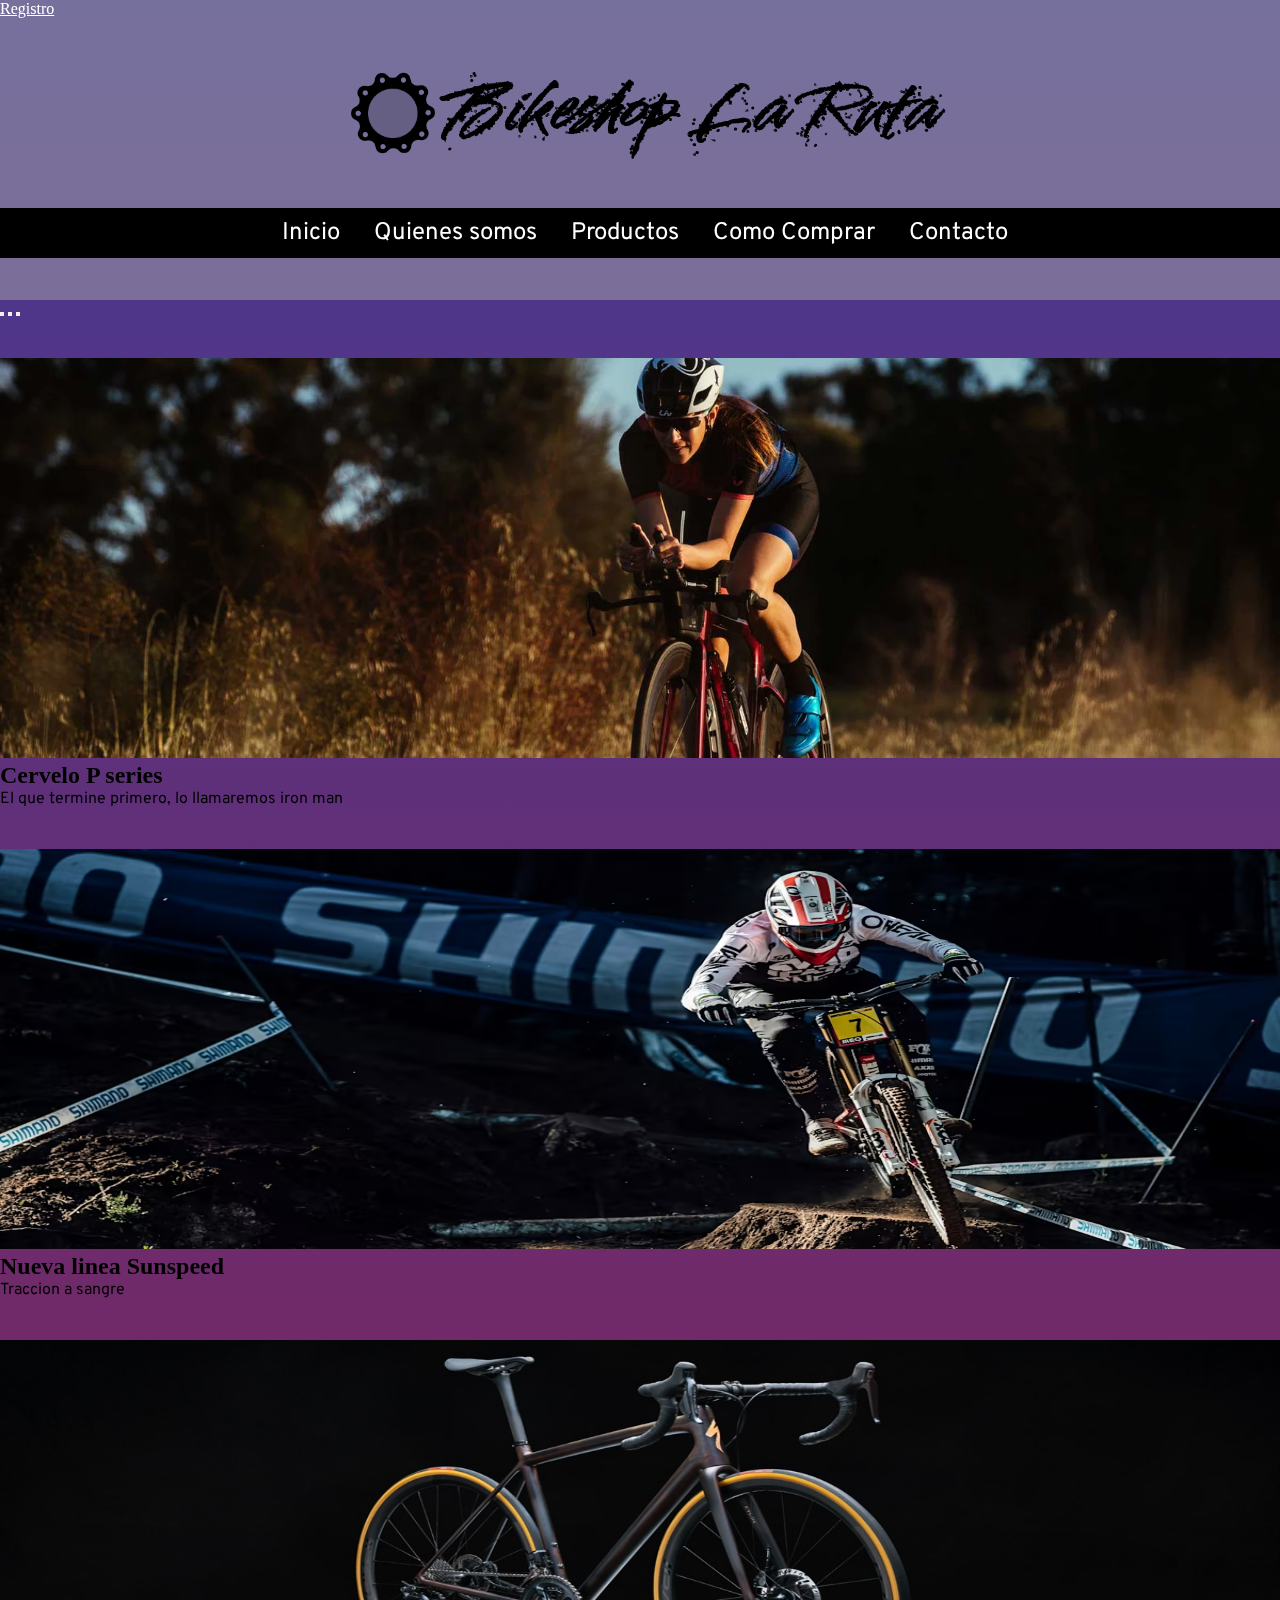
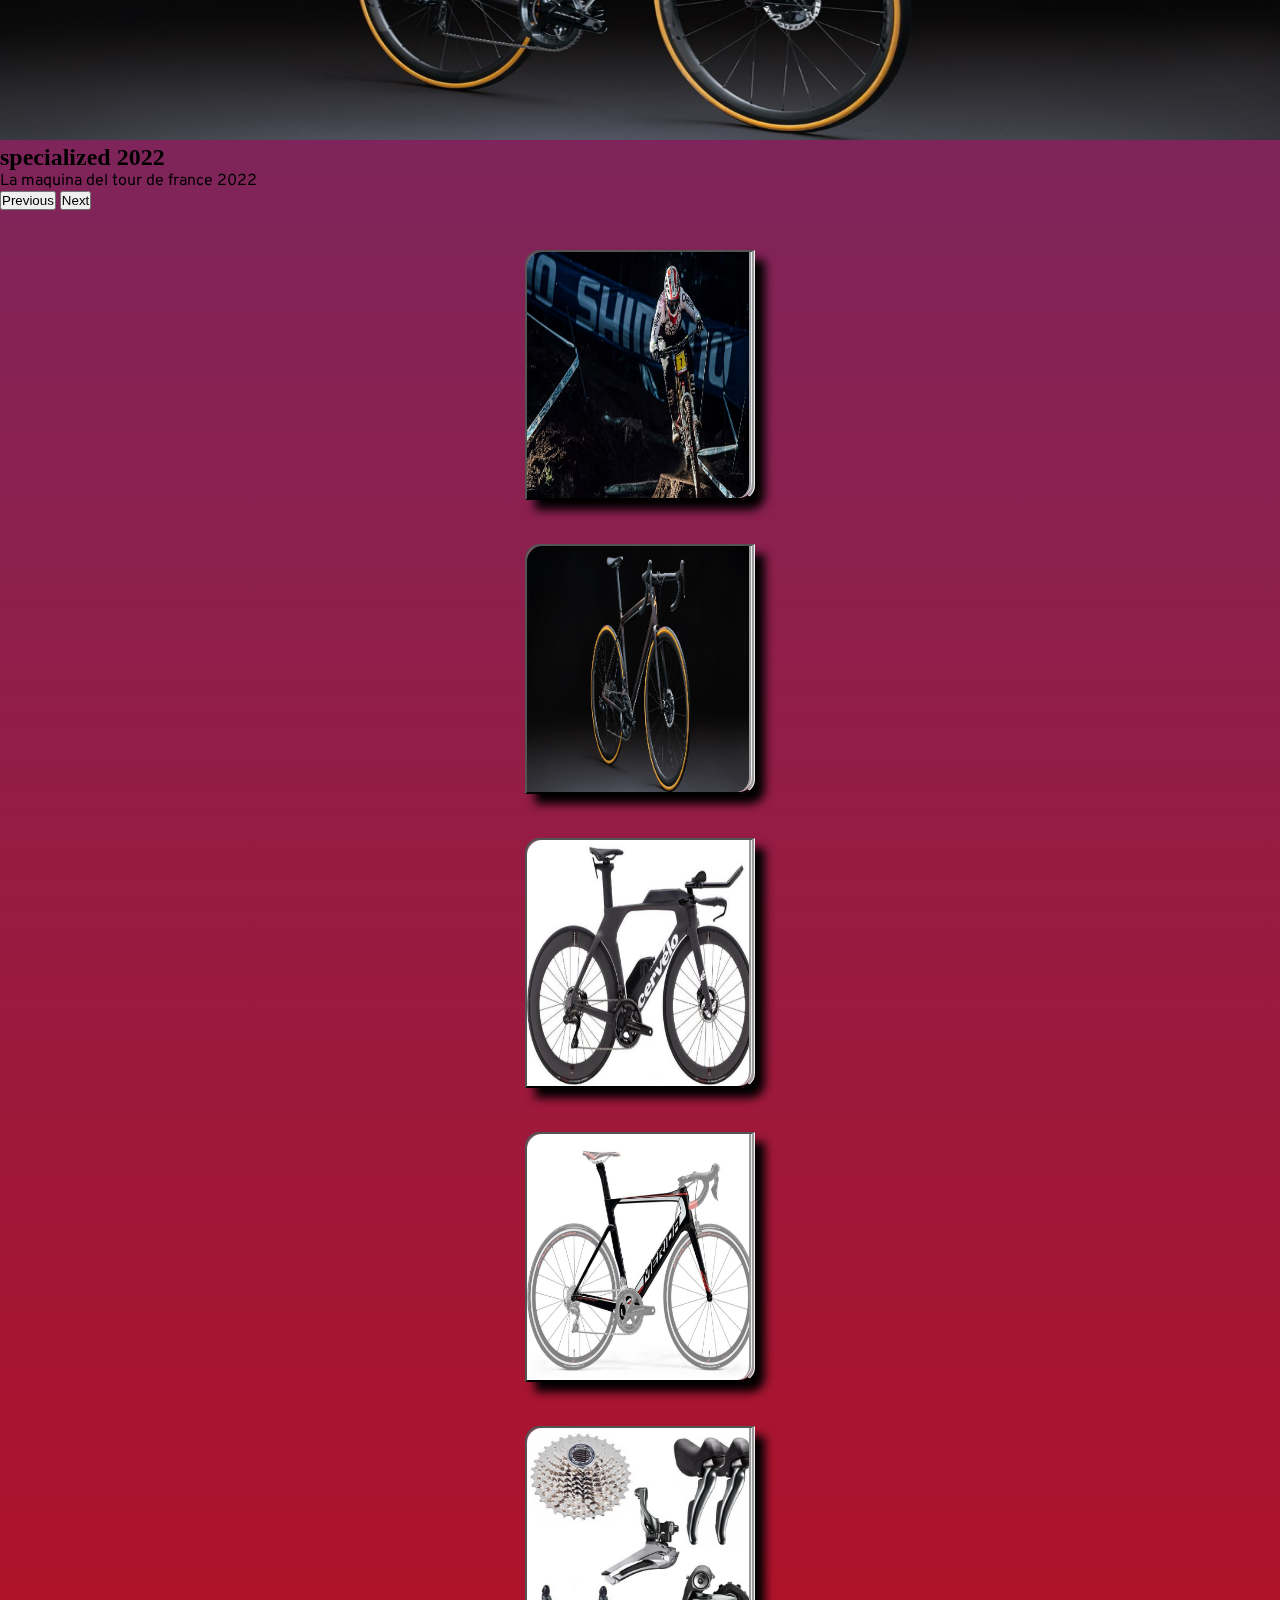
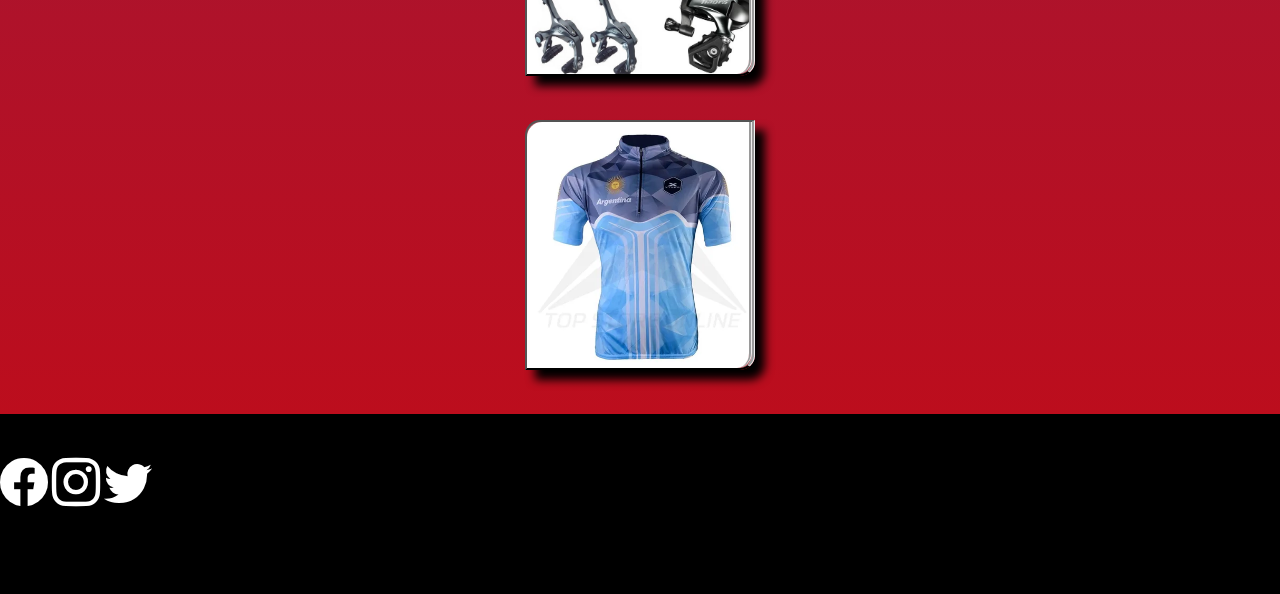
==== commit e4ce461d: "correciones" ====
--- a/index.html
+++ b/index.html
@@ -132,40 +132,74 @@
 
     <!------botones productos ----->
     <main>
-        <div class="contenedor-titulo">
-            <h2 class="titulo-productos">Productos</h2>
-        </div>
-
         <div class="row">
-            <div class="col-12 col-sm-6 boton">
-                <div class="caja-productos">
-                    <a href="./pages/Productos.html#mtb"><button class="bici">Mountain Bike </button></a>
-                </div>
-            </div>
-            <div class="col-12 col-sm-6 boton">
-                <div class="caja-productos">
-                    <a href="./pages/Productos.html#ruta"><button class="bici">Ruta </button></a>
-                </div>
-            </div>
-            <div class="col-12 col-sm-6 boton">
-                <div class="caja-productos">
-                    <a href="./pages/Productos.html#triatlon"><button class="bici">Triatlon</button></a>
-                </div>
-            </div>
-            <div class="col-12 col-sm-6 boton">
-                <div class="caja-productos">
-                    <a href="./pages/Productos.html#cuadros"><button class="cuadro">Cuadros </button></a>
-                </div>
-            </div>
-            <div class="col-12 col-sm-6 boton">
-                <div class="caja-productos">
-                    <a href="./pages/Productos.html#repuestos"><button class="bici">Repuestos </button></a>
-                </div>
-            </div>
-            <div class="col-12 col-sm-6">
-                <div class="caja-productos">
-                    <a href="./pages/Productos.html#indumentaria"><button class="cuadro">Indumentaria </button></a>
-                </div>
+            
+            <div class=" col-sm-12 col-md-6 cont">
+                <a href="./pages/Productos.html#mtb"><button>
+                        <figure>
+                            <img src="./images/mountain.jpg" alt="indice-categoria-mtb">
+                            <div class="capa">
+                                <h3>Categoria Mtb</h3>
+                                <p>rodado 29</p>
+                            </div>
+                        </figure>
+                    </button></a>
+            </div>
+
+            <div class="col-sm-12 col-md-6  cont">
+                <a href="./pages/Productos.html#ruta"><button>
+                        <figure>
+                            <img src="./images/specialized.jpg" alt="indice-categoria-ruta">
+                            <div class="capa">
+                                <h3>Categoria Ruta</h3>
+                                <p>rodados 28</p>
+                            </div>
+                        </figure>
+                    </button></a>
+            </div>
+            <div class="col-sm-12 col-md-6  cont">
+                <a href="./pages/Productos.html#triatlon"><button>
+                        <figure>
+                            <img src="./images/cervello-p5.jpg" alt="indice-categoria-triatlon">
+                            <div class="capa">
+                                <h3>Categoria triatlon</h3>
+                                <p>rodados 28</p>
+                            </div>
+                        </figure>
+                    </button></a>
+            </div>
+            <div class="col-sm-12 col-md-6  cont">
+                <a href="./pages/Productos.html#cuadros"><button>
+                        <figure>
+                            <img src="./images/reacto-400.jpg" alt="indice-categoria-cuadros">
+                            <div class="capa">
+                                <h3>Categoria cuadros</h3>
+                                <p>aluminio y carbono</p>
+                            </div>
+                        </figure>
+                    </button></a>
+            </div>
+            <div class="col-sm-12 col-md-6 cont">
+                <a href="./pages/Productos.html#repuestos"><button>
+                        <figure>
+                            <img src="..//images/transmision.jpg" alt="indice-categoria-repuestos">
+                            <div class="capa">
+                                <h3>Repuestos</h3>
+                                <p>transmisiones shimano</p>
+                            </div>
+                        </figure>
+                    </button></a>
+            </div>
+            <div class="col-sm-12 col-md-6 cont">
+                <a href="./pages/Productos.html#indumentaria"><button>
+                        <figure>
+                            <img src="../images/jersey.jpg" alt="indice-categoria-indumentaria">
+                            <div class="capa">
+                                <h3>Indumentaria</h3>
+                                <p>Todos los talles</p>
+                            </div>
+                        </figure>
+                    </button></a>
             </div>
         </div>
 
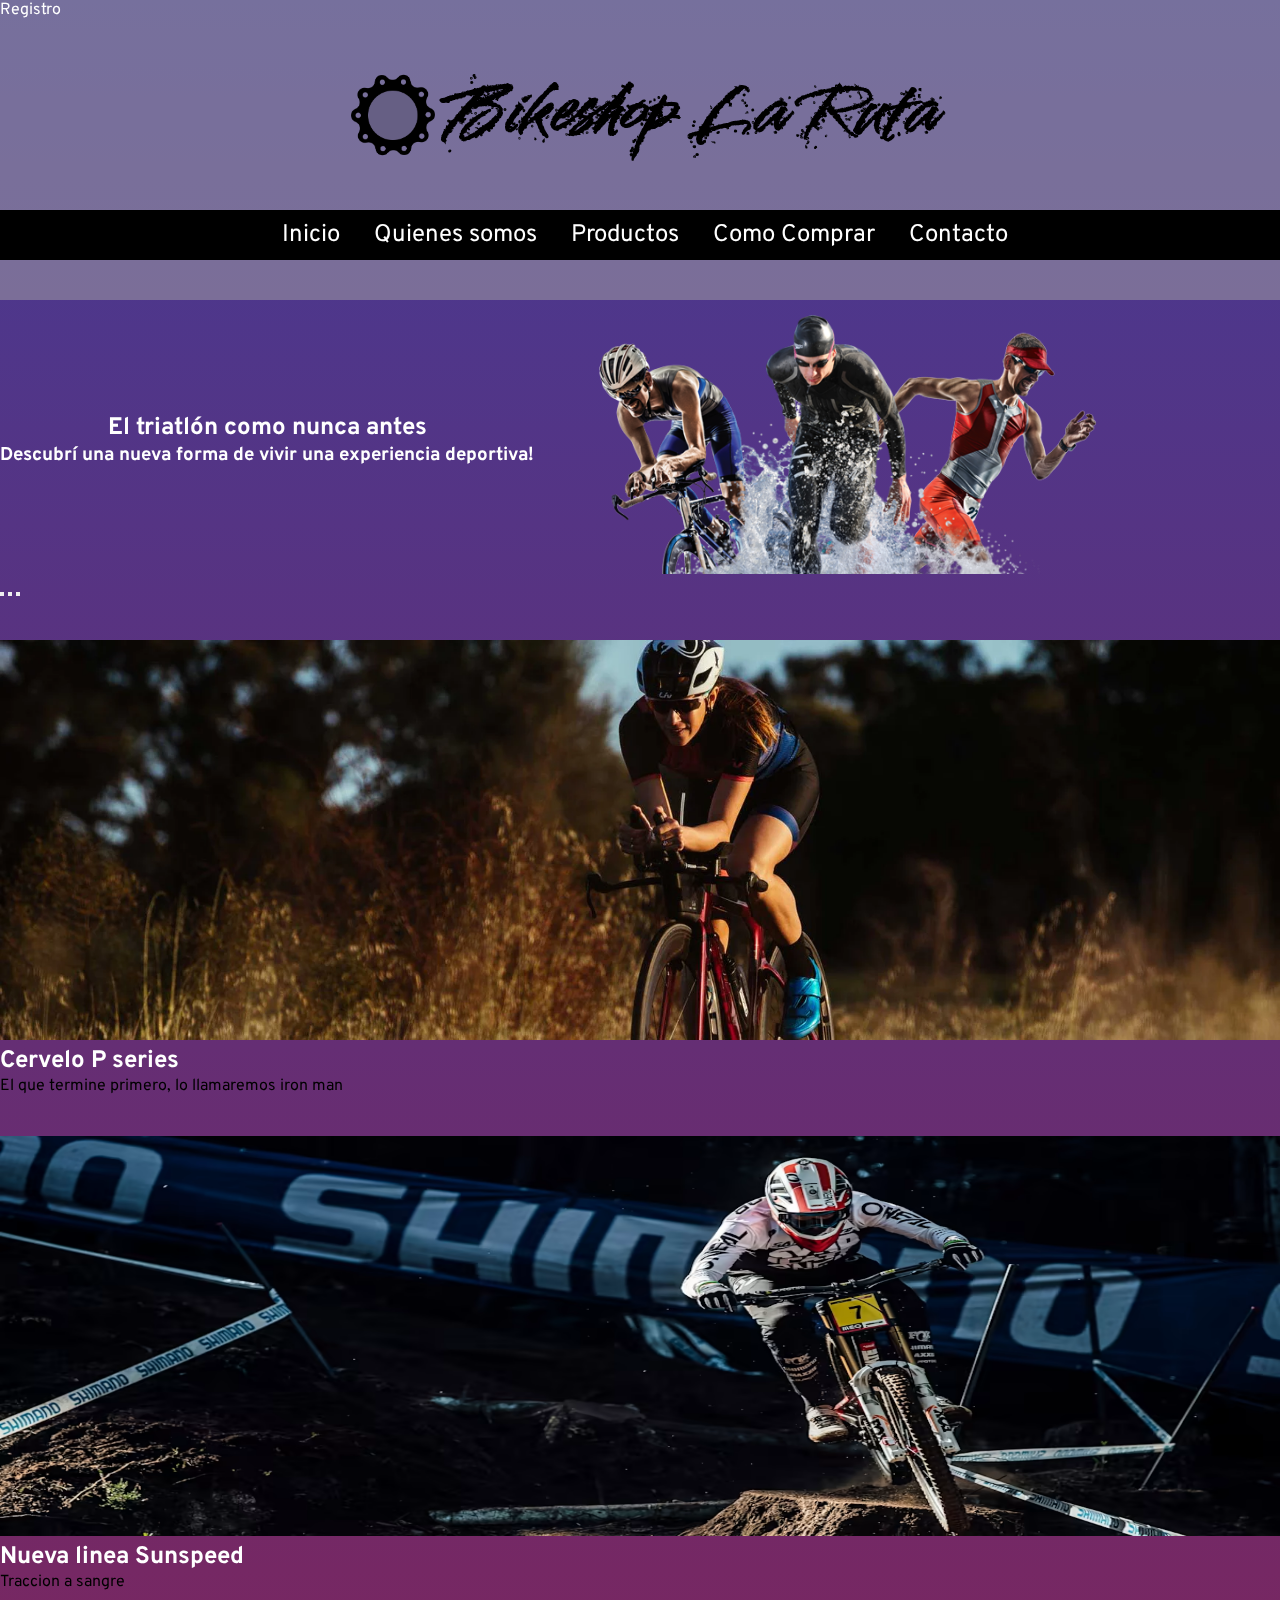
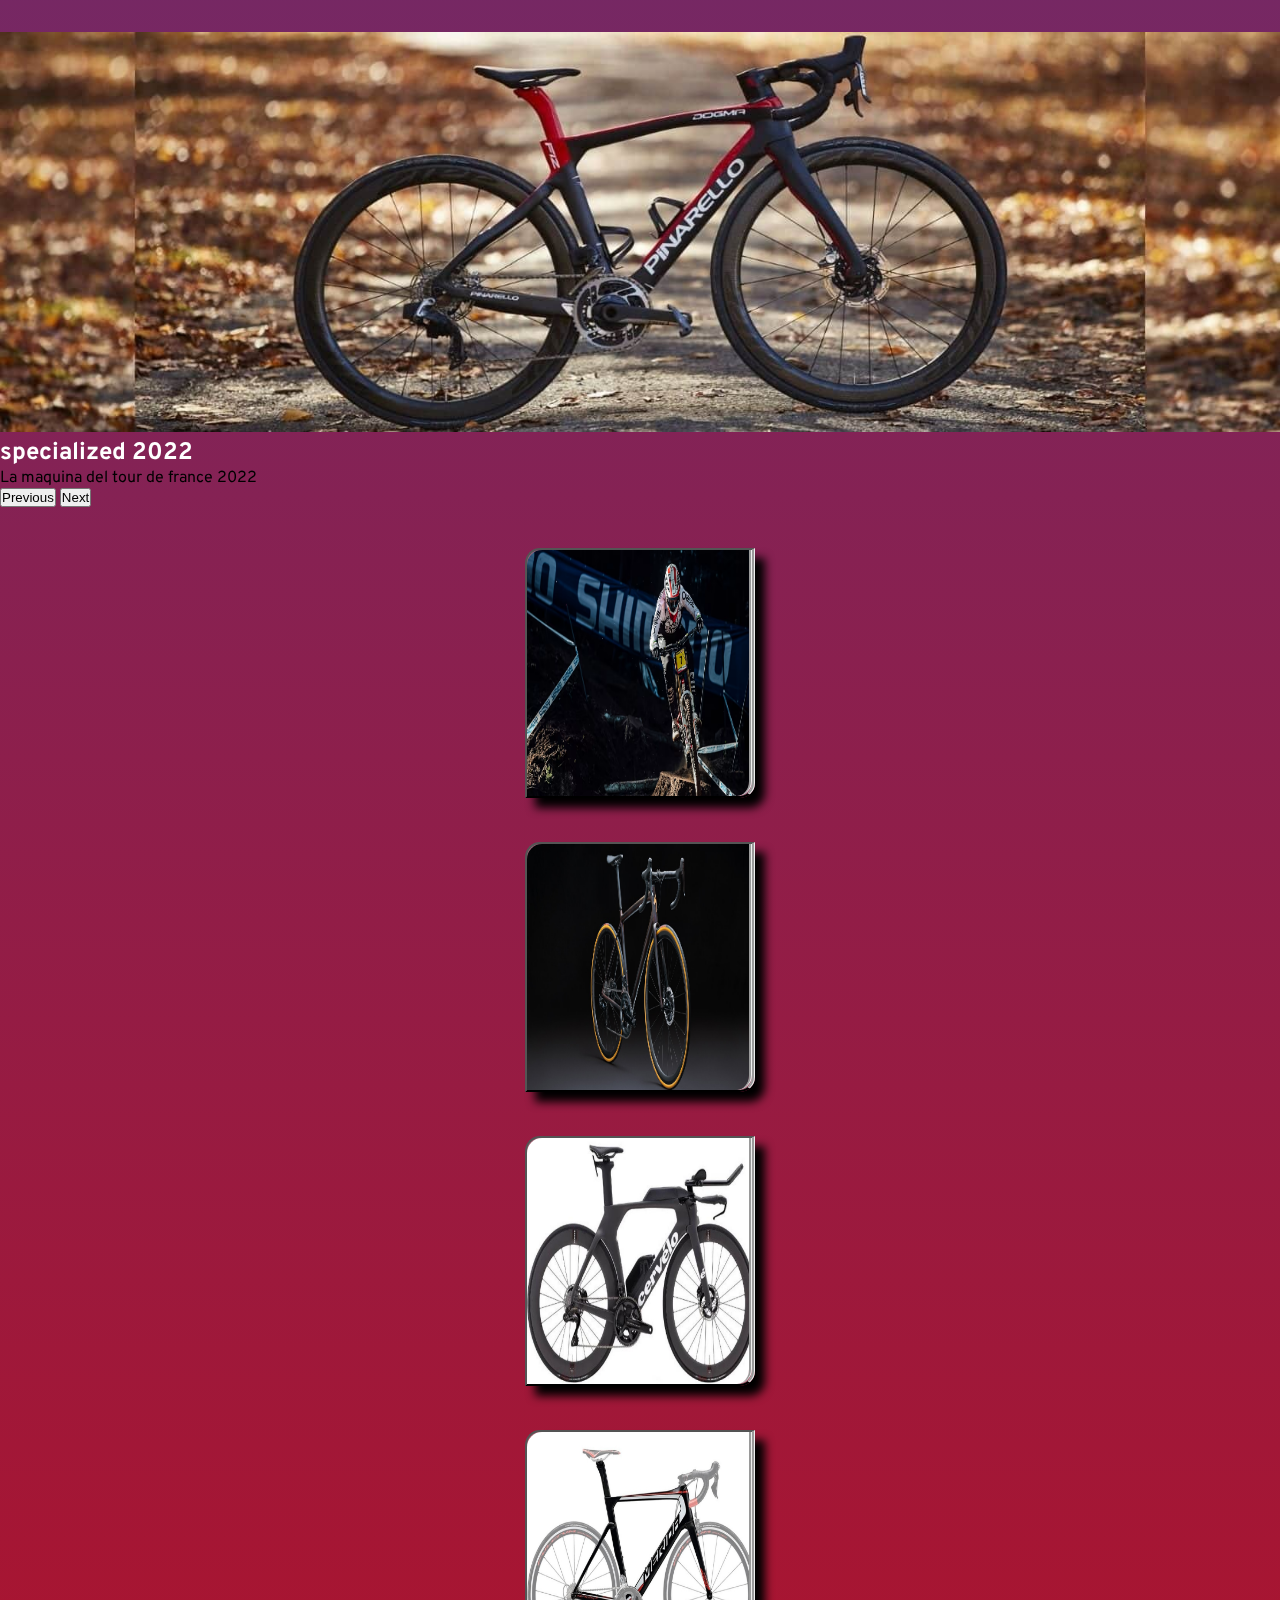
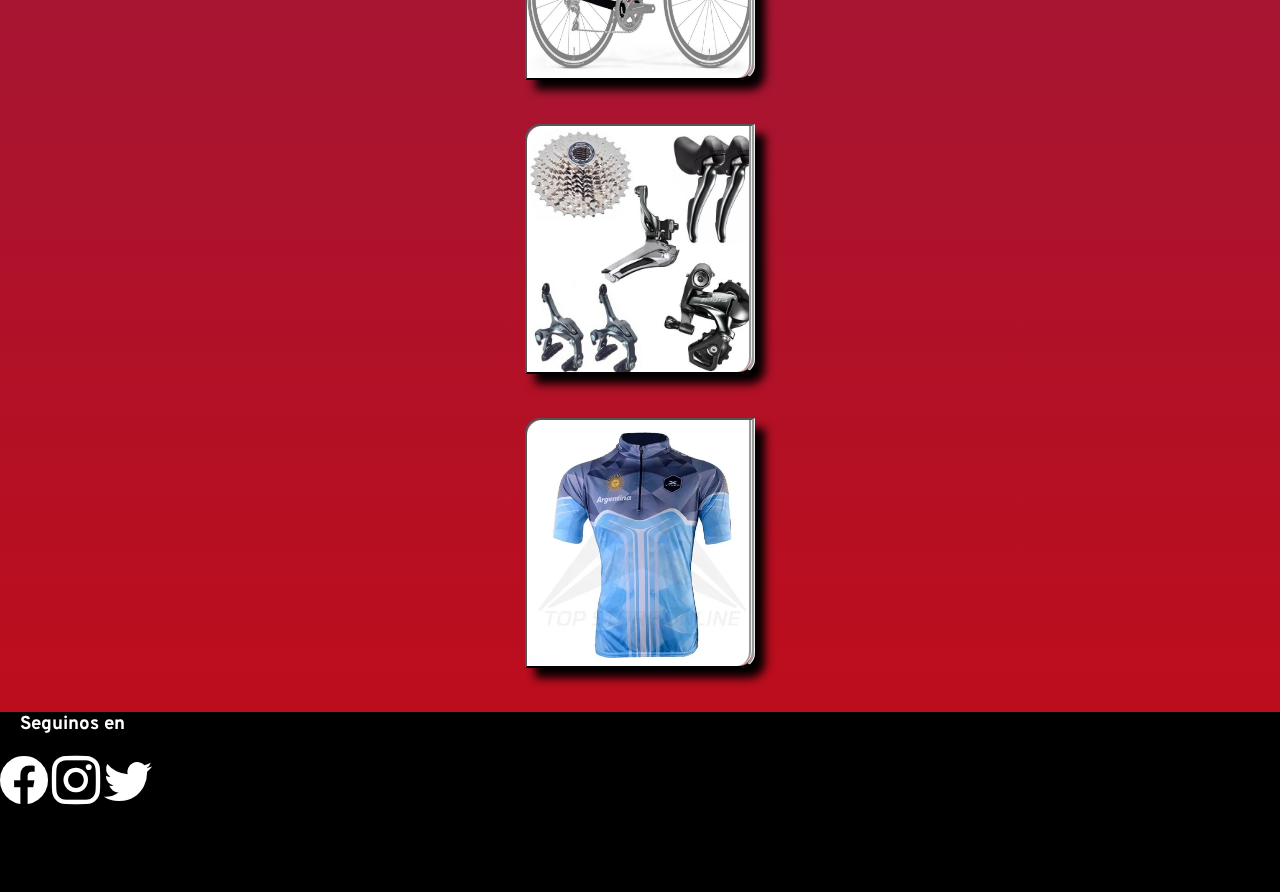
==== commit d2f3686b: "contenido index" ====
--- a/index.html
+++ b/index.html
@@ -76,8 +76,15 @@
         </div>
 
     </header>
-
-
+    <div class="bloque-portada">
+        <div class="contenido">
+            <h2>El triatlón como nunca antes</h2>
+            <h3>Descubrí una nueva forma de vivir una experiencia deportiva!</h3>
+        </div>
+        <div class="triatlon">
+            <img src="./images/portada.png" alt="">
+        </div>
+    </div>
 
     <!------------seccion carrusel------------>
     <section class="container-fluid carrusel">
@@ -94,21 +101,21 @@
                 <div class="carousel-item active">
                     <img src="./images/triatlon.jpg" class="d-block w-100" alt="triatlon">
                     <div class="carousel-caption d-none d-md-block">
-                        <h2>Cervelo P series</h2>
+                        <a href="./pages/Productos.html#triatlon"><h2>Cervelo P series</h2></a>
                         <p>El que termine primero, lo llamaremos iron man</p>
                     </div>
                 </div>
                 <div class="carousel-item">
                     <img src="./images/mountain.jpg" class="d-block w-100" alt="mountain-bike">
                     <div class="carousel-caption d-none d-md-block">
-                        <h2>Nueva linea Sunspeed</h2>
+                        <a href="./pages/Productos.html#mtb"><h2>Nueva linea Sunspeed</h2></a>
                         <p>Traccion a sangre</p>
                     </div>
                 </div>
                 <div class="carousel-item">
-                    <img src="./images/specialized.jpg" class="d-block w-100" alt="specialized">
+                    <img src="./images/pinarello.jpg" class="d-block w-100" alt="specialized">
                     <div class="carousel-caption d-none d-md-block">
-                        <h2>specialized 2022</h2>
+                        <a href="./pages/Productos.html#ruta"><h2>specialized 2022</h2></a>
                         <p>La maquina del tour de france 2022</p>
                     </div>
                 </div>
@@ -127,7 +134,7 @@
     </section>
     <!-----fin encabezado de pagina------>
 
-    
+
 
 
     <!------botones productos ----->
@@ -205,23 +212,23 @@
 
 
 
-    <!-----pie de pagina ----->
-    <footer class="row foot">
-        <div class="container-fluid">
-            <h3 class="titulo-foot text-center fs-1">Seguinos en</h3>
-            <div class="redes d-flex justify-content-evenly">
-                <a href="https://es-la.facebook.com/" target="_blank"><i class="bi-facebook"></i></a>
-                <a href="https://www.instagram.com/" target="_blank"><i class="bi-instagram"></i></a>
-                <a href="https://twitter.com/?lang=es" target="_blank"><i class="bi-twitter"></i></a>
-            </div>
-        </div>
-    </footer>
-
-
-
-    <script src="https://cdn.jsdelivr.net/npm/bootstrap@5.2.0-beta1/dist/js/bootstrap.bundle.min.js"
-        integrity="sha384-pprn3073KE6tl6bjs2QrFaJGz5/SUsLqktiwsUTF55Jfv3qYSDhgCecCxMW52nD2"
-        crossorigin="anonymous"></script>
+        <!-----pie de pagina ----->
+        <footer class="row foot">
+            <div class="container-fluid">
+                <h3 class="titulo-foot text-center fs-1">Seguinos en</h3>
+                <div class="redes d-flex justify-content-evenly">
+                    <a href="https://es-la.facebook.com/" target="_blank"><i class="bi-facebook"></i></a>
+                    <a href="https://www.instagram.com/" target="_blank"><i class="bi-instagram"></i></a>
+                    <a href="https://twitter.com/?lang=es" target="_blank"><i class="bi-twitter"></i></a>
+                </div>
+            </div>
+        </footer>
+
+
+
+        <script src="https://cdn.jsdelivr.net/npm/bootstrap@5.2.0-beta1/dist/js/bootstrap.bundle.min.js"
+            integrity="sha384-pprn3073KE6tl6bjs2QrFaJGz5/SUsLqktiwsUTF55Jfv3qYSDhgCecCxMW52nD2"
+            crossorigin="anonymous"></script>
 
 
 </body>
--- a/css/style.css
+++ b/css/style.css
@@ -56,6 +56,10 @@
   color: white;
 }
 
+.dropdown-toggle {
+  font-size: small;
+}
+
 .navegador-largo {
   background-color: black;
   text-align: center;
@@ -126,6 +130,7 @@
 }
 .foot .titulo-foot {
   margin: 20px;
+  color: white;
 }
 .foot .redes a i {
   text-decoration-color: white;
@@ -190,8 +195,8 @@
   border-right: groove;
   margin-top: 40px;
   font-size: 20px;
-  width: 180px;
-  height: 200px;
+  width: 230px;
+  height: 250px;
   box-shadow: 10px 10px 10px;
 }
 
@@ -202,88 +207,37 @@
   font-family: "Overpass";
 }
 .caja-productos:hover, .cont:hover {
-  transform: scale(1.2);
-  transition: 0.5s;
-}
-
+  transform: scale(1.1);
+  transition: 0.3s;
+}
+
+.bloque-portada {
+  display: flex;
+  flex-direction: row;
+  align-items: center;
+}
+.bloque-portada .contenido {
+  color: white;
+  text-align: center;
+}
+.bloque-portada .triatlon img {
+  width: 100%;
+  max-width: 600px;
+  min-height: 150p;
+}
+
+@media (max-width: 680px) {
+  .contenido h3 {
+    font-size: medium;
+  }
+  .contenido h3 h2 {
+    font-size: medium;
+  }
+}
 .carrusel img {
   margin-top: 40px;
   width: 100%;
   height: 400px;
-}
-
-@media (min-width: 576px) {
-  .caja-productos button, .cont button {
-    width: 230px;
-    height: 250px;
-  }
-}
-@media (max-width: 700px) {
-  .salon {
-    width: 200px;
-  }
-}
-@media (max-width: 997px) {
-  .carrusel img {
-    height: 180px;
-  }
-}
-.mapa {
-  display: flex;
-  flex-direction: column;
-  align-items: center;
-}
-.mapa h2 {
-  text-align: center;
-  font-family: "Overpass";
-  font-size: 2.5rem;
-  color: white;
-  margin: 40px;
-  border: solid 2px;
-  border-radius: 15px;
-  box-shadow: 5px 2px 2px;
-}
-
-.mapa iframe {
-  width: 100%;
-  max-width: 1000px;
-}
-
-.titulo-quienes {
-  text-align: center;
-  font-family: "Overpass";
-  font-size: 2.5rem;
-  color: white;
-  margin: 40px;
-  border: solid 2px;
-  border-radius: 15px;
-  box-shadow: 5px 2px 2px;
-}
-
-.imagen-salon {
-  display: flex;
-  flex-direction: column;
-  align-items: center;
-}
-
-.parrafo-1 {
-  text-align: center;
-  color: white;
-  padding: 24px;
-}
-
-.parrafo-2 {
-  text-align: center;
-  color: white;
-  padding: 24px;
-}
-
-.video-somos {
-  width: 300px;
-  height: 300px;
-  display: flex;
-  flex-direction: column;
-  align-items: center;
 }
 
 /*-----diseño de indice------ */
@@ -298,7 +252,7 @@
   border-right: groove;
 }
 .cont figure:hover > img {
-  transform: scale(1.3);
+  transform: scale(1.1);
 }
 .cont figure:hover > .capa h3 {
   margin-top: 70px;
@@ -321,7 +275,7 @@
   top: 0;
   width: 100%;
   height: 100%;
-  background: rgba(0, 103, 123, 0.7);
+  background: rgba(38, 40, 41, 0.7);
   transition: all 400ms ease-out;
   opacity: 0;
   visibility: hidden;
@@ -356,6 +310,295 @@
   box-shadow: 5px 2px 2px;
 }
 
+@media (max-width: 700px) {
+  .salon {
+    width: 200px;
+  }
+}
+@media (max-width: 997px) {
+  .carrusel img {
+    height: 180px;
+  }
+}
+.titulo-quienes {
+  text-align: center;
+  font-family: "Overpass";
+  font-size: 2.5rem;
+  color: white;
+  margin: 40px;
+  border: solid 2px;
+  border-radius: 15px;
+  box-shadow: 5px 2px 2px;
+}
+
+body {
+  font-family: "Overpass";
+}
+
+.taza {
+  display: flex;
+  flex-direction: column;
+  align-items: center;
+}
+.taza img {
+  width: 100%;
+  max-width: 400px;
+}
+
+.historia p {
+  text-align: left;
+  margin: 10px;
+  padding: 10px;
+}
+
+@media (min-width: 900px) {
+  .historia p {
+    text-align: center;
+    font-size: large;
+  }
+}
+.parrafo-1 {
+  text-align: center;
+  color: white;
+  padding: 24px;
+  padding-top: 0;
+}
+
+.parrafo-2 {
+  text-align: center;
+  color: white;
+  padding: 24px;
+}
+
+.video {
+  display: flex;
+  flex-direction: column;
+  align-items: center;
+  justify-content: center;
+  align-content: center;
+}
+.video iframe {
+  width: 100%;
+  max-width: 560px;
+}
+
+@media (max-width: 560px) {
+  .video iframe {
+    height: 200px;
+  }
+}
+.galeria-1 img {
+  border-radius: 15px;
+}
+
+.presentacion {
+  background-color: rgba(248, 249, 250, 0.3882352941);
+  border-radius: 15px;
+  font-family: "Overpass";
+  color: black;
+  display: flex;
+  flex-direction: column;
+  align-items: center;
+  justify-content: space-around;
+  text-align: center;
+  max-width: 400px;
+  min-height: 180px;
+}
+.presentacion h3 {
+  font-size: 1.5rem;
+}
+.presentacion p {
+  font-size: 1rem;
+}
+
+.presentacion:hover {
+  transform: scale(1.1);
+  transition: 0.5s;
+}
+
+.alineacion {
+  display: flex;
+  flex-direction: column;
+  align-items: center;
+  justify-content: center;
+  margin: 25px;
+}
+
+.felt-roja, .cervelo, .felt-azul {
+  display: flex;
+  flex-direction: column;
+  align-items: center;
+  justify-content: center;
+  margin: 20px;
+}
+.felt-roja:hover img, .cervelo:hover img, .felt-azul:hover img {
+  transform: scale(1.1);
+  transition: 0.5s;
+}
+.felt-roja img, .cervelo img, .felt-azul img {
+  max-height: 420px;
+  width: 100%;
+  max-width: 600px;
+}
+
+.trabajo {
+  display: flex;
+  flex-direction: column;
+  align-items: center;
+  justify-content: center;
+  margin: 40px;
+}
+.trabajo:hover img {
+  transform: scale(1.1);
+  transition: 0.5s;
+}
+.trabajo img {
+  width: 100%;
+  max-width: 600px;
+  margin: 10px;
+}
+
+.desarme {
+  display: flex;
+  justify-content: center;
+  flex-direction: column;
+  align-items: center;
+  margin: 30px;
+}
+.desarme:hover img {
+  transform: scale(1.1);
+  transition: 0.5s;
+}
+.desarme img {
+  max-height: 410px;
+  width: 100%;
+  max-width: 1040px;
+}
+
+@media (min-width: 970px) {
+  .desarme {
+    margin: 10px;
+  }
+  .desarme img {
+    width: 100%;
+    max-width: 1200px;
+  }
+}
+/*------------galeria-2---------------*/
+.galeria-2 img {
+  border-radius: 15px;
+}
+
+.m-roja, .violeta, .rojo, .colage, .c-blanco, .c-verde {
+  display: flex;
+  flex-direction: column;
+  align-items: center;
+  margin: 10px;
+}
+.m-roja:hover img, .violeta:hover img, .rojo:hover img, .colage:hover img, .c-blanco:hover img, .c-verde:hover img {
+  transform: scale(1.1);
+  transition: 0.5s;
+}
+.m-roja img, .violeta img, .rojo img, .colage img, .c-blanco img, .c-verde img {
+  max-height: 400px;
+  width: 100%;
+  max-width: 400px;
+  margin: 10px;
+}
+
+@media (min-width: 760px) {
+  /*----------galeria 1-------------- */
+  .galeria-1 {
+    display: grid;
+    align-items: flex-start;
+    margin: 30px;
+    grid-template-columns: 50% 50%;
+    grid-template-rows: auto;
+    grid-template-areas: "titulo felt-roja" "felt-azul trabajo" "cervelo trabajo" "desarme desarme";
+    gap: 20px;
+  }
+  .presentacion {
+    grid-area: titulo;
+    margin: 0;
+  }
+  .presentacion h3 {
+    font-size: 2.5rem;
+  }
+  .presentacion p {
+    font-size: 1.5rem;
+  }
+  .alineacion {
+    display: flex;
+    flex-direction: column;
+    align-self: center;
+  }
+  .felt-roja, .felt-azul, .cervelo {
+    grid-area: felt-roja;
+  }
+  .felt-azul {
+    grid-area: felt-azul;
+  }
+  .trabajo {
+    grid-area: trabajo;
+    margin: 10px;
+  }
+  .cervelo {
+    grid-area: cervelo;
+  }
+  .desarme {
+    grid-area: desarme;
+  }
+  /*----------galeria 2-------------- */
+  .galeria-2 {
+    margin: 20px;
+    display: grid;
+    grid-template-columns: 50% 50%;
+    grid-template-rows: 1fr 1fr 1fr 1fr;
+    grid-template-areas: "m-roja presentacion" "c-verde c-blanco" "colage colage" "rojo violeta";
+  }
+  .galeria-2 .m-roja, .galeria-2 .c-verde, .galeria-2 .c-blanco, .galeria-2 .colage, .galeria-2 .rojo, .galeria-2 .violeta {
+    grid-area: m-roja;
+  }
+  .galeria-2 .m-roja img, .galeria-2 .c-verde img, .galeria-2 .c-blanco img, .galeria-2 .colage img, .galeria-2 .rojo img, .galeria-2 .violeta img {
+    max-width: 500px;
+    max-height: 500px;
+  }
+  .galeria-2 .presentacion {
+    grid-area: presentacion;
+  }
+  .galeria-2 .c-verde {
+    grid-area: c-verde;
+  }
+  .galeria-2 .c-blanco {
+    grid-area: c-blanco;
+  }
+  .galeria-2 .colage {
+    grid-area: colage;
+  }
+  .galeria-2 .colage img {
+    object-fit: cover;
+  }
+  .galeria-2 .rojo {
+    grid-area: rojo;
+  }
+  .galeria-2 .rojo img {
+    max-height: 450px;
+    margin: 0%;
+  }
+  .galeria-2 .violeta {
+    grid-area: violeta;
+  }
+  .galeria-2 .violeta img {
+    max-height: 450px;
+    margin: 0%;
+  }
+}
+a {
+  text-decoration: none;
+  color: white;
+  font-family: "Overpass";
+}
+
 /* estilos para las cajas contenedoras de cards*/
 .contenedor-box {
   display: flex;
@@ -447,23 +690,23 @@
   cursor: default;
 }
 
-figure img {
-  width: 100%;
-  max-width: 850px;
+figcaption img {
+  width: 100%;
+  max-width: 800px;
+  height: 100%;
+  max-height: 500px;
 }
 
 @media (max-width: 575px) {
-  .cont {
-    display: none;
-  }
   .lightbox figure {
-    font-size: small;
+    font-size: smaller;
   }
 }
 .ilustracion {
   width: 150px;
   height: 150px;
-  mix-blend-mode: multiply;
+  mix-blend-mode: hard-light;
+  border-radius: 15px;
 }
 
 .instrucciones {
@@ -505,6 +748,11 @@
     width: 50%;
   }
 }
+.horario {
+  text-align: center;
+  color: rgb(12, 12, 77);
+}
+
 main .contacto {
   text-align: center;
   display: flex;
@@ -514,7 +762,8 @@
   margin-top: 50px;
   color: white;
   height: 100%;
-  width: 70%;
+  width: 90%;
+  max-width: 900px;
   border: solid 2px;
   border-radius: 15px;
   font-family: "Overpass";
@@ -532,9 +781,17 @@
   color: white;
 }
 
+.noticias {
+  display: flex;
+  flex-direction: row;
+}
+
 @media (max-width: 576px) {
-  .contacto {
-    font-size: x-small;
+  .contacto label {
+    font-size: medium;
+  }
+  input {
+    font-size: medium;
   }
 }
 .contenedor-registro {
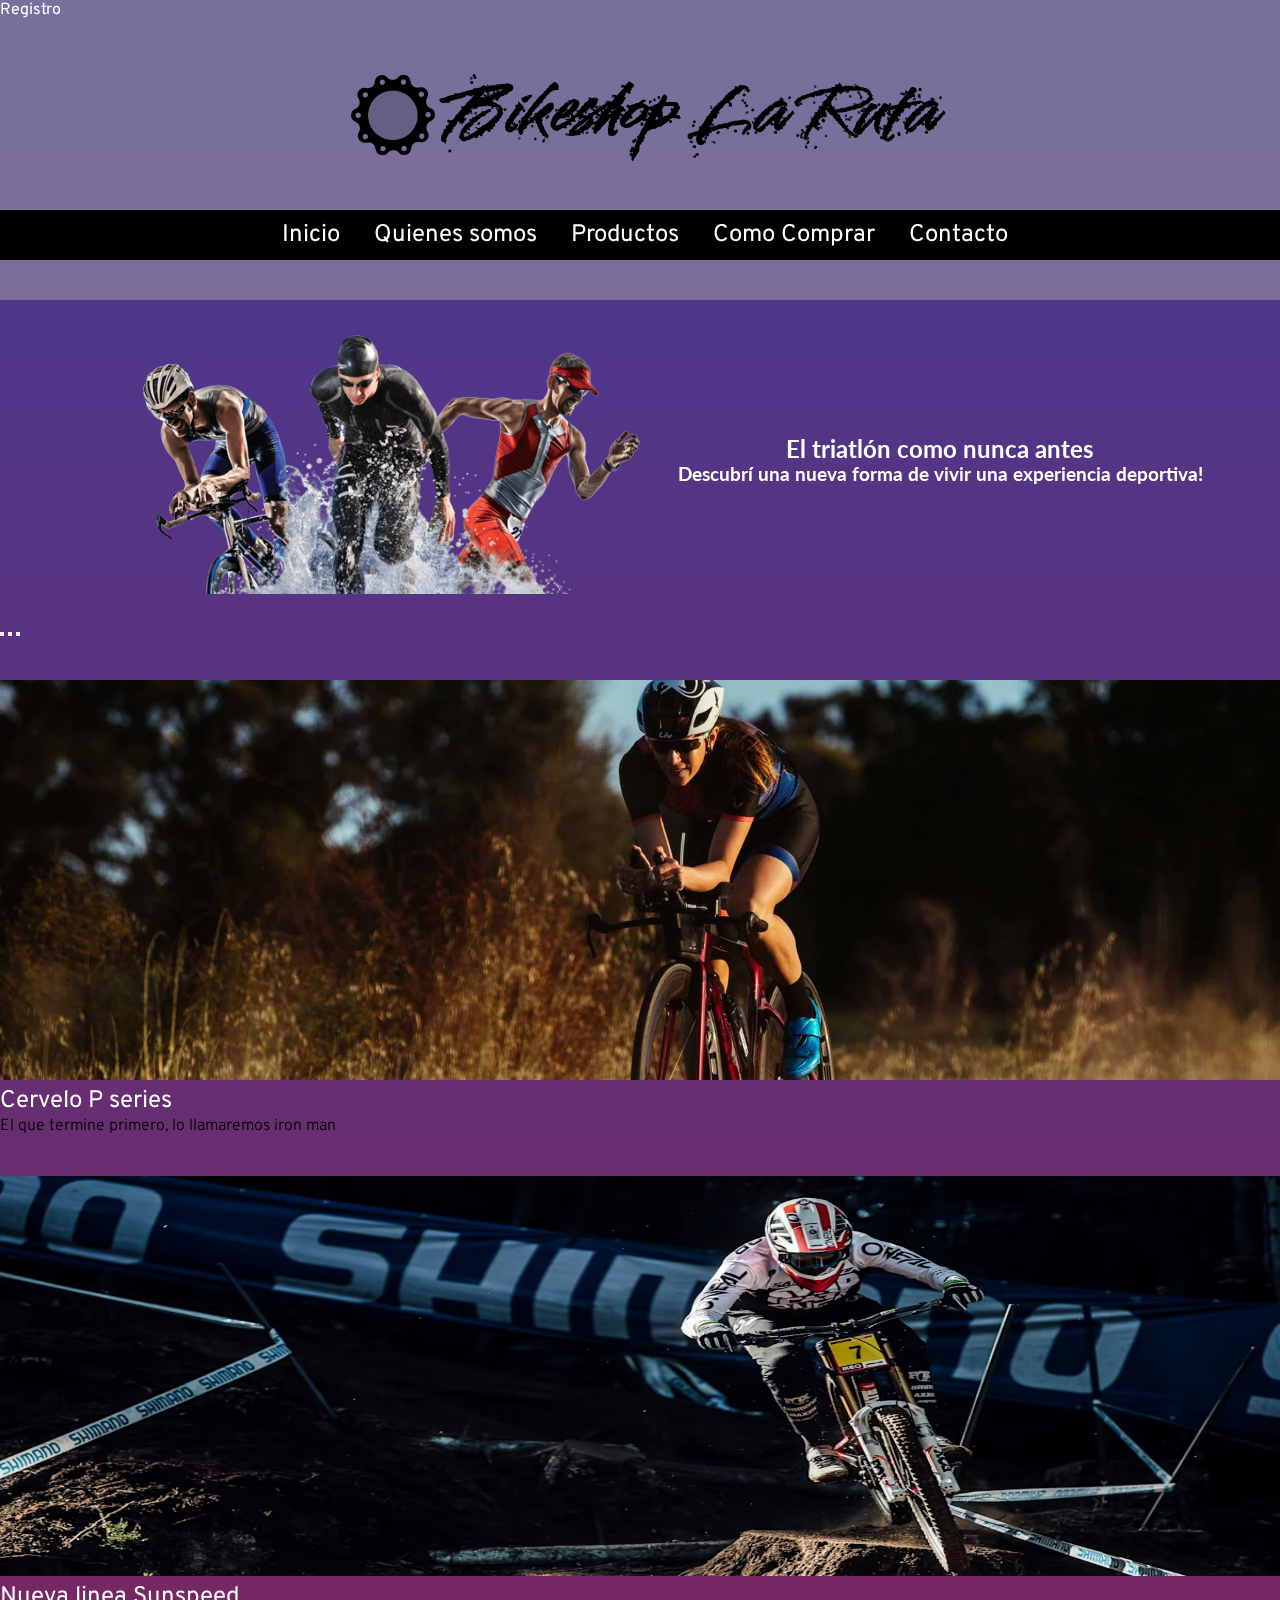
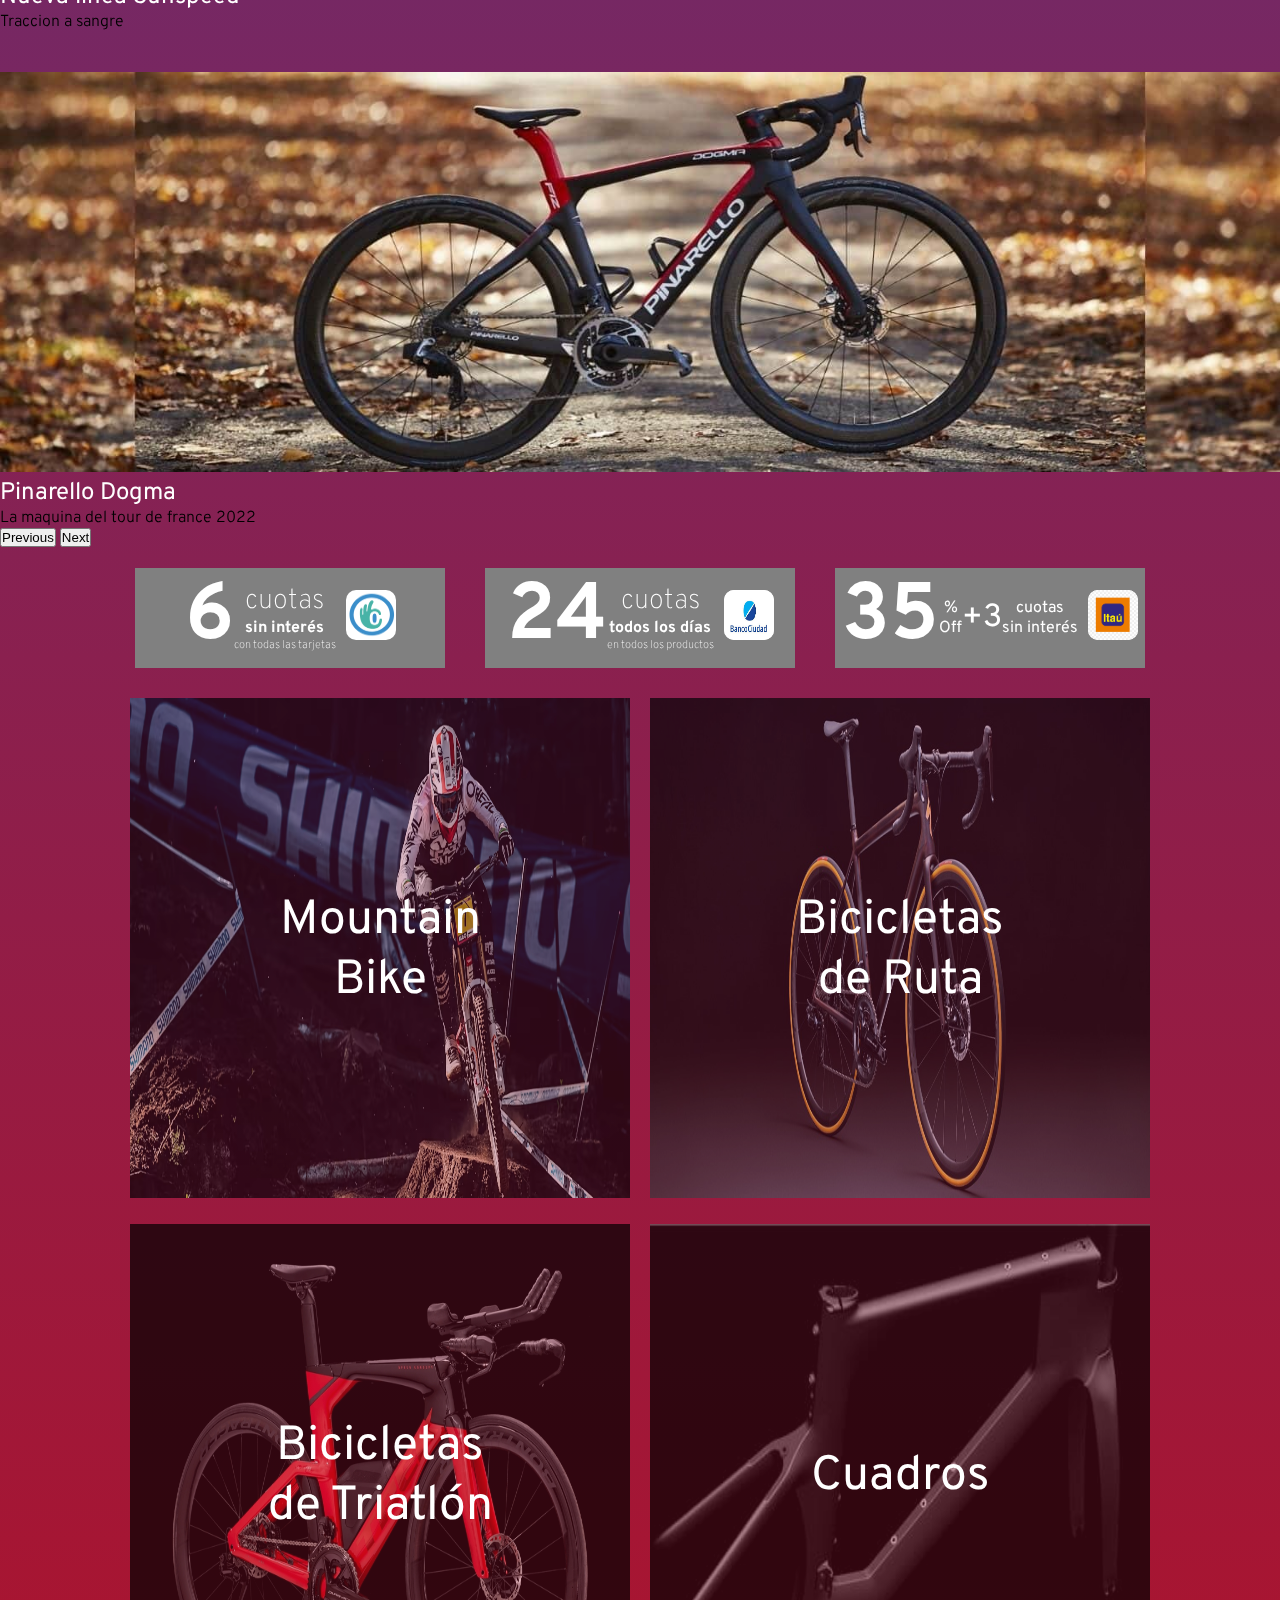
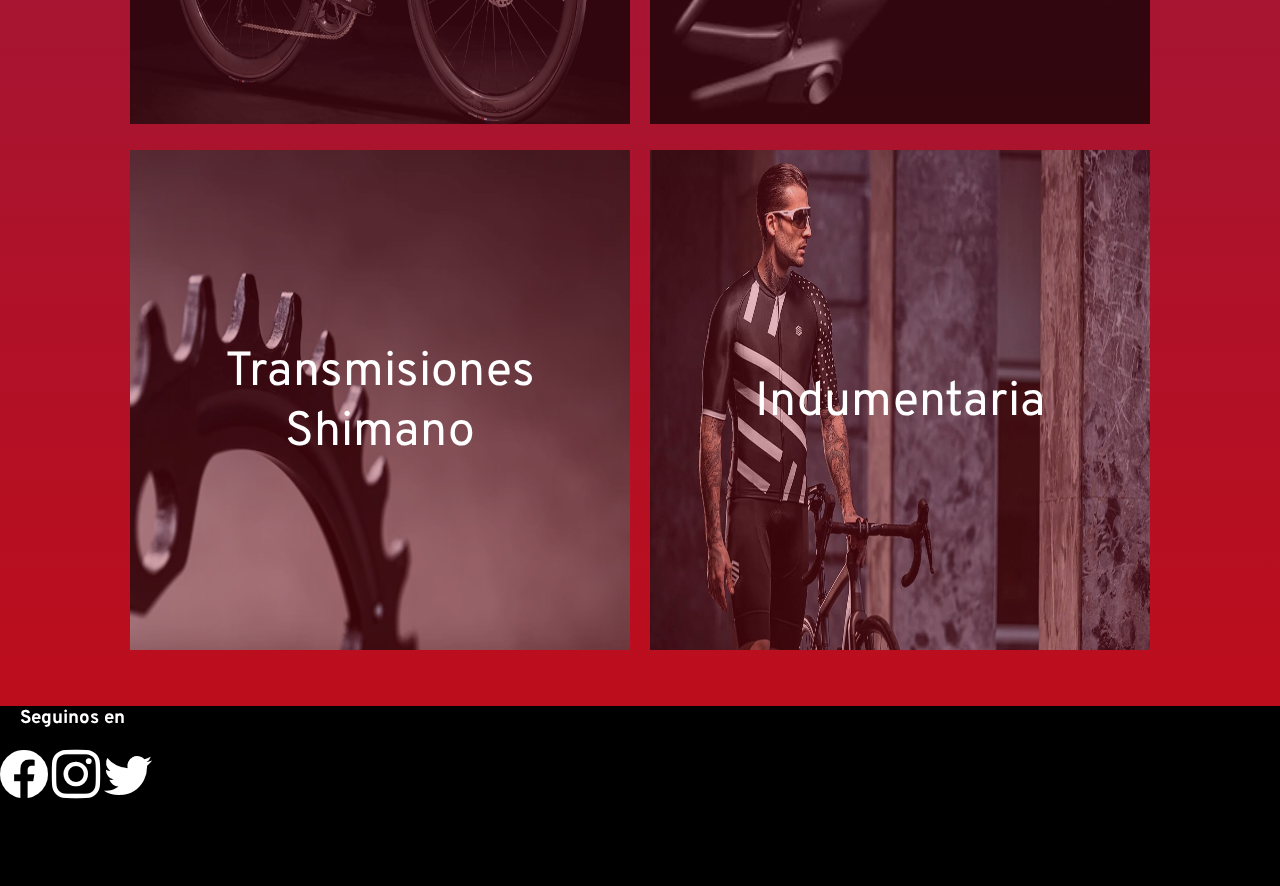
==== commit ac6c3afb: "se agrego contenido final y se reviso responsive y alt de img" ====
--- a/index.html
+++ b/index.html
@@ -8,9 +8,9 @@
     <link rel="stylesheet" href="https://cdn.jsdelivr.net/npm/bootstrap-icons@1.8.3/font/bootstrap-icons.css">
     <link href="https://cdn.jsdelivr.net/npm/bootstrap@5.2.0-beta1/dist/css/bootstrap.min.css" rel="stylesheet"
         integrity="sha384-0evHe/X+R7YkIZDRvuzKMRqM+OrBnVFBL6DOitfPri4tjfHxaWutUpFmBp4vmVor" crossorigin="anonymous">
-    <link rel="preconnect" href="https://fonts.gstatic.com" crossorigin>
     <link href="https://fonts.googleapis.com/css2?family=Overpass:ital,wght@0,200;0,300;1,200;1,300;1,400&display=swap"
         rel="stylesheet">
+    <link href="https://fonts.googleapis.com/css2?family=Lato:wght@100;300;400&display=swap" rel="stylesheet">
     <link rel="preconnect" href="https://fonts.gstatic.com" crossorigin>
     <link href="https://fonts.googleapis.com/css2?family=Splash&display=swap" rel="stylesheet">
     <link rel="preconnect" href="https://fonts.googleapis.com">
@@ -74,19 +74,22 @@
                 </ul>
             </nav>
         </div>
-
+        <!-----fin encabezado de pagina------>
+
+        <!----------primer bloque slogan e imagen ----------->
     </header>
     <div class="bloque-portada">
+        <div class="triatlon">
+            <img src="./images/portada.png" alt="atletas-de-triatlon">
+        </div>
         <div class="contenido">
             <h2>El triatlón como nunca antes</h2>
             <h3>Descubrí una nueva forma de vivir una experiencia deportiva!</h3>
         </div>
-        <div class="triatlon">
-            <img src="./images/portada.png" alt="">
-        </div>
+
     </div>
 
-    <!------------seccion carrusel------------>
+    <!-------------------------seccion carrusel------------>
     <section class="container-fluid carrusel">
         <div id="carouselExampleCaptions" class="carousel slide" data-bs-ride="false">
             <div class="carousel-indicators">
@@ -99,23 +102,29 @@
             </div>
             <div class="carousel-inner">
                 <div class="carousel-item active">
-                    <img src="./images/triatlon.jpg" class="d-block w-100" alt="triatlon">
-                    <div class="carousel-caption d-none d-md-block">
-                        <a href="./pages/Productos.html#triatlon"><h2>Cervelo P series</h2></a>
+                    <img src="./images/triatlon.jpg" class="d-block w-100" alt="publicidad-bicicletas-cervelo">
+                    <div class="carousel-caption  d-md-block">
+                        <a href="./pages/Productos.html#triatlon">
+                            <h2>Cervelo P series</h2>
+                        </a>
                         <p>El que termine primero, lo llamaremos iron man</p>
                     </div>
                 </div>
                 <div class="carousel-item">
-                    <img src="./images/mountain.jpg" class="d-block w-100" alt="mountain-bike">
-                    <div class="carousel-caption d-none d-md-block">
-                        <a href="./pages/Productos.html#mtb"><h2>Nueva linea Sunspeed</h2></a>
+                    <img src="./images/mountain.jpg" class="d-block w-100" alt="publicidad-bicicletas-mountain-bike">
+                    <div class="carousel-caption d-md-block">
+                        <a href="./pages/Productos.html#mtb">
+                            <h2>Nueva linea Sunspeed</h2>
+                        </a>
                         <p>Traccion a sangre</p>
                     </div>
                 </div>
                 <div class="carousel-item">
-                    <img src="./images/pinarello.jpg" class="d-block w-100" alt="specialized">
-                    <div class="carousel-caption d-none d-md-block">
-                        <a href="./pages/Productos.html#ruta"><h2>specialized 2022</h2></a>
+                    <img src="./images/pinarello.jpg" class="d-block w-100" alt="publicidad-bicicletas-pinarello">
+                    <div class="carousel-caption d-md-block">
+                        <a href="./pages/Productos.html#ruta">
+                            <h2>Pinarello Dogma</h2>
+                        </a>
                         <p>La maquina del tour de france 2022</p>
                     </div>
                 </div>
@@ -132,82 +141,111 @@
             </button>
         </div>
     </section>
-    <!-----fin encabezado de pagina------>
+    <!------------------------------contenedores publicidad de cuotas ------------------->
+    <div class="contenedor-cuotas row">
+        <div class="col-12 col-sm-4 cuotas ">
+            <div class="numero">
+                <h2>6</h2>
+            </div>
+            <div class="informacion">
+                <p class="info-1">cuotas</p>
+                <p class="info-2"><strong>sin interés</strong></p>
+                <p class="info-3">con todas las tarjetas</p>
+            </div>
+            <div>
+                <img class="icono-cuotas" src="./images/ahora-6.png" alt="logo-ahora-6">
+            </div>
+        </div>
+
+        <div class="col-12 col-sm-4 cuotas ">
+            <div class="numero">
+                <h2>24</h2>
+            </div>
+            <div class="informacion">
+                <p class="info-1">cuotas</p>
+                <p class="info-2"><strong>todos los días</strong></p>
+                <p class="info-3">en todos los productos</p>
+            </div>
+            <div>
+                <img class="icono-cuotas" src="./images/b-ciudad.png" alt="logo-banco-ciudad">
+            </div>
+        </div>
+        <div class=" col-12 col-sm-4 cuotas">
+            <div class="numero">
+                <h2>35</h2>
+            </div>
+            <div class="variables">
+                <p>%</p>
+                <p>Off</p>
+            </div>
+            <div class="informacion">
+                <p class="info-4">+3</p>
+            </div>
+            <div class="variables">
+                <p class="info-3">cuotas</p>
+                <p class="info-3">sin interés</p>
+            </div>
+            <div>
+                <img class="icono-cuotas" src="./images/itau.png" alt="logo-banco-itau">
+            </div>
+        </div>
+    </div>
 
 
 
 
     <!------botones productos ----->
     <main>
-        <div class="row">
-            
-            <div class=" col-sm-12 col-md-6 cont">
-                <a href="./pages/Productos.html#mtb"><button>
-                        <figure>
-                            <img src="./images/mountain.jpg" alt="indice-categoria-mtb">
-                            <div class="capa">
-                                <h3>Categoria Mtb</h3>
-                                <p>rodado 29</p>
-                            </div>
-                        </figure>
-                    </button></a>
-            </div>
-
-            <div class="col-sm-12 col-md-6  cont">
-                <a href="./pages/Productos.html#ruta"><button>
-                        <figure>
-                            <img src="./images/specialized.jpg" alt="indice-categoria-ruta">
-                            <div class="capa">
-                                <h3>Categoria Ruta</h3>
-                                <p>rodados 28</p>
-                            </div>
-                        </figure>
-                    </button></a>
-            </div>
-            <div class="col-sm-12 col-md-6  cont">
-                <a href="./pages/Productos.html#triatlon"><button>
-                        <figure>
-                            <img src="./images/cervello-p5.jpg" alt="indice-categoria-triatlon">
-                            <div class="capa">
-                                <h3>Categoria triatlon</h3>
-                                <p>rodados 28</p>
-                            </div>
-                        </figure>
-                    </button></a>
-            </div>
-            <div class="col-sm-12 col-md-6  cont">
-                <a href="./pages/Productos.html#cuadros"><button>
-                        <figure>
-                            <img src="./images/reacto-400.jpg" alt="indice-categoria-cuadros">
-                            <div class="capa">
-                                <h3>Categoria cuadros</h3>
-                                <p>aluminio y carbono</p>
-                            </div>
-                        </figure>
-                    </button></a>
-            </div>
-            <div class="col-sm-12 col-md-6 cont">
-                <a href="./pages/Productos.html#repuestos"><button>
-                        <figure>
-                            <img src="..//images/transmision.jpg" alt="indice-categoria-repuestos">
-                            <div class="capa">
-                                <h3>Repuestos</h3>
-                                <p>transmisiones shimano</p>
-                            </div>
-                        </figure>
-                    </button></a>
-            </div>
-            <div class="col-sm-12 col-md-6 cont">
-                <a href="./pages/Productos.html#indumentaria"><button>
-                        <figure>
-                            <img src="../images/jersey.jpg" alt="indice-categoria-indumentaria">
-                            <div class="capa">
-                                <h3>Indumentaria</h3>
-                                <p>Todos los talles</p>
-                            </div>
-                        </figure>
-                    </button></a>
-            </div>
+
+        <div class="centrado-opciones">
+            <a href="./pages/Productos.html#mtb">
+                <div class="contenedor-opciones">
+                    <img src="./images/mountain.jpg" alt="boton-menu-seccion-mountain-bike">
+                    <div class="texto-encima">
+                        <p>Mountain Bike</p>
+                    </div>
+                </div>
+            </a>
+            <a href="./pages/Productos.html#ruta">
+                <div class="contenedor-opciones">
+                    <img src="./images/specialized.jpg" alt="boton-menu-seccion-bicicletas-de ruta">
+                    <div class="texto-encima">
+                        <p>Bicicletas de Ruta</p>
+                    </div>
+                </div>
+            </a>
+            <a href="./pages/Productos.html#triatlon">
+                <div class="contenedor-opciones">
+                    <img src="./images/trek.jpg" alt="boton-menu-seccion-bicicletas-de-triatlon">
+                    <div class="texto-encima">
+                        <p>Bicicletas de Triatlón</p>
+                    </div>
+                </div>
+            </a>
+            <a href="./pages/Productos.html#cuadros">
+                <div class="contenedor-opciones">
+                    <img src="./images/cuadro.jpg" alt="boton-menu-seccion-cuadros">
+                    <div class="texto-encima">
+                        <p>Cuadros</p>
+                    </div>
+                </div>
+            </a>
+            <a href="./pages/Productos.html#cuadros">
+                <div class="contenedor-opciones">
+                    <img src="./images/durace.jpg" alt="boton-menu-seccion-transmisiones">
+                    <div class="texto-encima">
+                        <p>Transmisiones Shimano</p>
+                    </div>
+                </div>
+            </a>
+            <a href="./pages/Productos.html#indumentaria">
+                <div class="contenedor-opciones">
+                    <img src="./images/indumentaria.jpg" alt="boton-menu-seccion-indumentaria">
+                    <div class="texto-encima">
+                        <p>Indumentaria</p>
+                    </div>
+                </div>
+            </a>
         </div>
 
 
--- a/css/style.css
+++ b/css/style.css
@@ -188,7 +188,7 @@
   box-shadow: 5px 2px 2px;
 }
 
-.caja-productos button, .cont button {
+.caja-productos button {
   background-color: hsla(0deg, 1%, 65%, 0.502);
   border-top-left-radius: 15px;
   border-bottom-right-radius: 15px;
@@ -200,25 +200,30 @@
   box-shadow: 10px 10px 10px;
 }
 
-.caja-productos, .cont {
-  display: flex;
-  flex-direction: column;
-  align-items: center;
-  font-family: "Overpass";
-}
-.caja-productos:hover, .cont:hover {
+.caja-productos {
+  display: flex;
+  flex-direction: column;
+  align-items: center;
+  font-family: "Overpass";
+}
+.caja-productos:hover {
   transform: scale(1.1);
   transition: 0.3s;
 }
 
+/*------------------- bloque slogan e imagen ------------*/
 .bloque-portada {
   display: flex;
-  flex-direction: row;
-  align-items: center;
+  flex-direction: column;
+  align-items: center;
+  justify-content: center;
+  margin: 20px;
 }
 .bloque-portada .contenido {
   color: white;
   text-align: center;
+  font-family: lato;
+  max-width: 600px;
 }
 .bloque-portada .triatlon img {
   width: 100%;
@@ -234,85 +239,39 @@
     font-size: medium;
   }
 }
+@media (min-width: 960px) {
+  .bloque-portada {
+    display: flex;
+    flex-direction: row;
+    align-items: center;
+  }
+}
+/*-------------  tamaño de carrusel----------*/
 .carrusel img {
   margin-top: 40px;
   width: 100%;
   height: 400px;
 }
 
-/*-----diseño de indice------ */
-.cont figure {
-  position: relative;
-  height: 100%;
-  cursor: pointer;
-  width: 100%;
-  overflow: hidden;
-  border-top-left-radius: 15px;
-  border-bottom-right-radius: 15px;
-  border-right: groove;
-}
-.cont figure:hover > img {
-  transform: scale(1.1);
-}
-.cont figure:hover > .capa h3 {
-  margin-top: 70px;
-  margin-bottom: 15px;
-}
-.cont figure:hover > .capa {
-  opacity: 1;
-  visibility: visible;
-}
-
-.cont figure img {
-  width: 230px;
-  height: 250px;
-  transition: all 400ms ease-out;
-  will-change: transform;
-}
-
-.cont figure .capa {
-  position: absolute;
-  top: 0;
-  width: 100%;
-  height: 100%;
-  background: rgba(38, 40, 41, 0.7);
-  transition: all 400ms ease-out;
-  opacity: 0;
-  visibility: hidden;
-  text-align: center;
-}
-
-.cont figure .capa .t-index {
-  color: #fff;
+.carousel-indicators {
+  margin-bottom: 0%;
+}
+
+.carousel-caption {
+  padding-bottom: 0%;
+}
+.carousel-caption p {
+  margin-bottom: 0%;
+  font-weight: 300;
+}
+.carousel-caption h2 {
+  margin-bottom: 0%;
   font-weight: 400;
-  margin-bottom: 120px;
-  transition: all 400ms ease-out;
-  margin-top: 30px;
-}
-
-.cont figure .capa p {
-  color: #fff;
-  font-size: 15px;
-  line-height: 1.5;
-  width: 100%;
-  max-width: 220px;
-  margin: auto;
-}
-
-.titulo-2 {
-  text-align: center;
-  font-family: "Overpass";
-  font-size: 2.5rem;
-  color: white;
-  margin: 40px;
-  border: solid 2px;
-  border-radius: 15px;
-  box-shadow: 5px 2px 2px;
-}
-
-@media (max-width: 700px) {
-  .salon {
-    width: 200px;
+}
+
+@media (max-width: 400px) {
+  .carousel-caption {
+    font-size: x-small;
   }
 }
 @media (max-width: 997px) {
@@ -320,6 +279,126 @@
     height: 180px;
   }
 }
+/*-------diseño seccion cuotas------*/
+.cuotas {
+  display: flex;
+  flex-direction: row;
+  align-items: center;
+  justify-content: center;
+  background-color: grey;
+  width: 310px;
+  height: 100px;
+  color: white;
+  margin: 20px;
+}
+.cuotas .numero h2 {
+  font-size: 5rem;
+  padding: 0%;
+  margin: 0%;
+}
+
+.informacion {
+  text-align: center;
+  font-family: "lato";
+  display: flex;
+  flex-direction: column;
+  align-items: center;
+  justify-content: center;
+}
+.informacion .info-1 {
+  font-size: 1.7rem;
+  font-weight: 100;
+  margin: 0;
+  padding: 0%;
+}
+.informacion .info-2 {
+  font-size: 1rem;
+  padding: 0%;
+  font-weight: 400;
+  margin: 0%;
+}
+.informacion .info-3 {
+  font-size: 0.7rem;
+  font-weight: 100;
+  padding: 0%;
+  margin: 0%;
+}
+.informacion .info-4 {
+  font-size: 2rem;
+  margin: 0%;
+}
+
+.icono-cuotas {
+  width: 50px;
+  height: 50px;
+  background-color: white;
+  border-radius: 10px;
+  margin-left: 10px;
+}
+
+.variables {
+  text-align: center;
+}
+.variables p {
+  margin: 0%;
+}
+
+.contenedor-cuotas {
+  display: flex;
+  flex-direction: row;
+  justify-content: center;
+}
+
+/*-----------------------diseño indice ----------------*/
+.centrado-opciones {
+  display: flex;
+  flex-direction: row;
+  flex-wrap: wrap;
+  justify-content: center;
+  align-items: center;
+}
+
+.contenedor-opciones {
+  position: relative;
+  display: inline-block;
+  margin: 10px;
+}
+.contenedor-opciones img {
+  width: 100%;
+  height: 100%;
+  max-width: 310px;
+  height: 310px;
+  opacity: 0.7;
+}
+.contenedor-opciones img:hover {
+  opacity: 1;
+  transition: 0.3s;
+}
+.contenedor-opciones:hover p {
+  transform: scale(1.1);
+  transition: 0.3s;
+}
+
+.texto-encima {
+  position: absolute;
+  top: 50%;
+  left: 50%;
+  transform: translate(-50%, -50%);
+}
+.texto-encima p {
+  font-size: 3rem;
+  font-weight: 400;
+  text-align: center;
+  color: white;
+}
+
+@media (min-width: 1200px) {
+  .contenedor-opciones img {
+    min-width: 500px;
+    height: 500px;
+  }
+}
+/*--------------------bloque historia--------------------*/
 .titulo-quienes {
   text-align: center;
   font-family: "Overpass";
@@ -333,6 +412,17 @@
 
 body {
   font-family: "Overpass";
+}
+
+.titulo-2 {
+  text-align: center;
+  font-family: "Overpass";
+  font-size: 2.5rem;
+  color: white;
+  margin: 40px;
+  border: solid 2px;
+  border-radius: 15px;
+  box-shadow: 5px 2px 2px;
 }
 
 .taza {
@@ -387,6 +477,7 @@
     height: 200px;
   }
 }
+/*---------------------------galeria 1---------------------*/
 .galeria-1 img {
   border-radius: 15px;
 }
@@ -477,14 +568,19 @@
 
 @media (min-width: 970px) {
   .desarme {
-    margin: 10px;
+    margin: 15px;
   }
   .desarme img {
     width: 100%;
-    max-width: 1200px;
-  }
-}
-/*------------galeria-2---------------*/
+    max-width: 800px;
+  }
+}
+@media (min-width: 1200px) {
+  .desarme img {
+    max-width: 1000px;
+  }
+}
+/*------------------------------galeria-2------------------------------*/
 .galeria-2 img {
   border-radius: 15px;
 }
@@ -507,7 +603,7 @@
 }
 
 @media (min-width: 760px) {
-  /*----------galeria 1-------------- */
+  /*---------- media query galeria 1-------------- */
   .galeria-1 {
     display: grid;
     align-items: flex-start;
@@ -548,7 +644,7 @@
   .desarme {
     grid-area: desarme;
   }
-  /*----------galeria 2-------------- */
+  /*---------- media query galeria 2-------------- */
   .galeria-2 {
     margin: 20px;
     display: grid;
@@ -702,6 +798,7 @@
     font-size: smaller;
   }
 }
+/*--------------------diseño instrucciones-----------------------*/
 .ilustracion {
   width: 150px;
   height: 150px;
@@ -725,6 +822,7 @@
   align-items: center;
 }
 
+/*-----------------------diseño preguntas frecuentes-----------------*/
 .preguntas-frecuentes {
   mix-blend-mode: multiply;
   width: 80%;
@@ -748,7 +846,8 @@
     width: 50%;
   }
 }
-.horario {
+/*-------------------------diseño formulario-------------------*/
+.contacto {
   text-align: center;
   color: rgb(12, 12, 77);
 }
@@ -794,6 +893,7 @@
     font-size: medium;
   }
 }
+/*-------------------------diseño formulario----------------*/
 .contenedor-registro {
   display: flex;
   flex-direction: column;
@@ -829,6 +929,7 @@
   flex-direction: column;
   align-items: center;
   width: 80%;
+  background-color: rgba(233, 236, 239, 0.4274509804);
 }
 
 @media (min-width: 900px) {
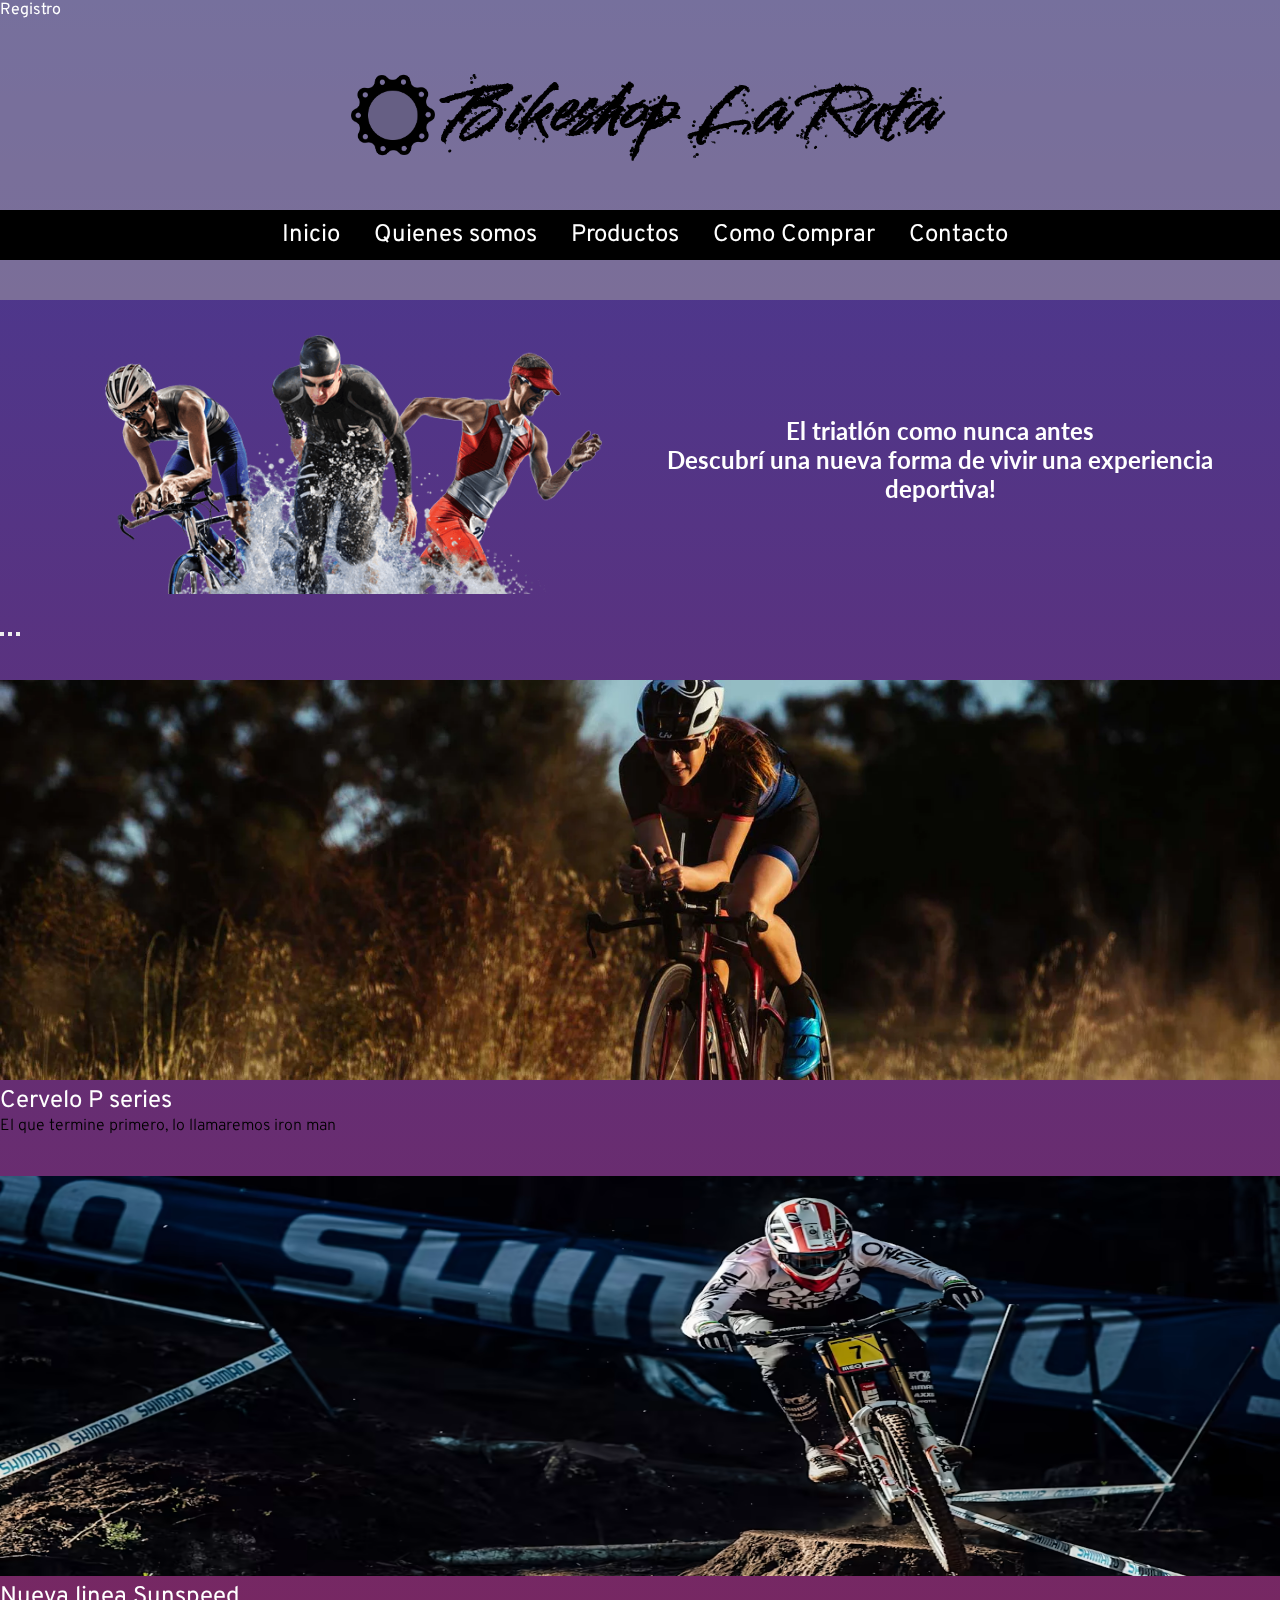
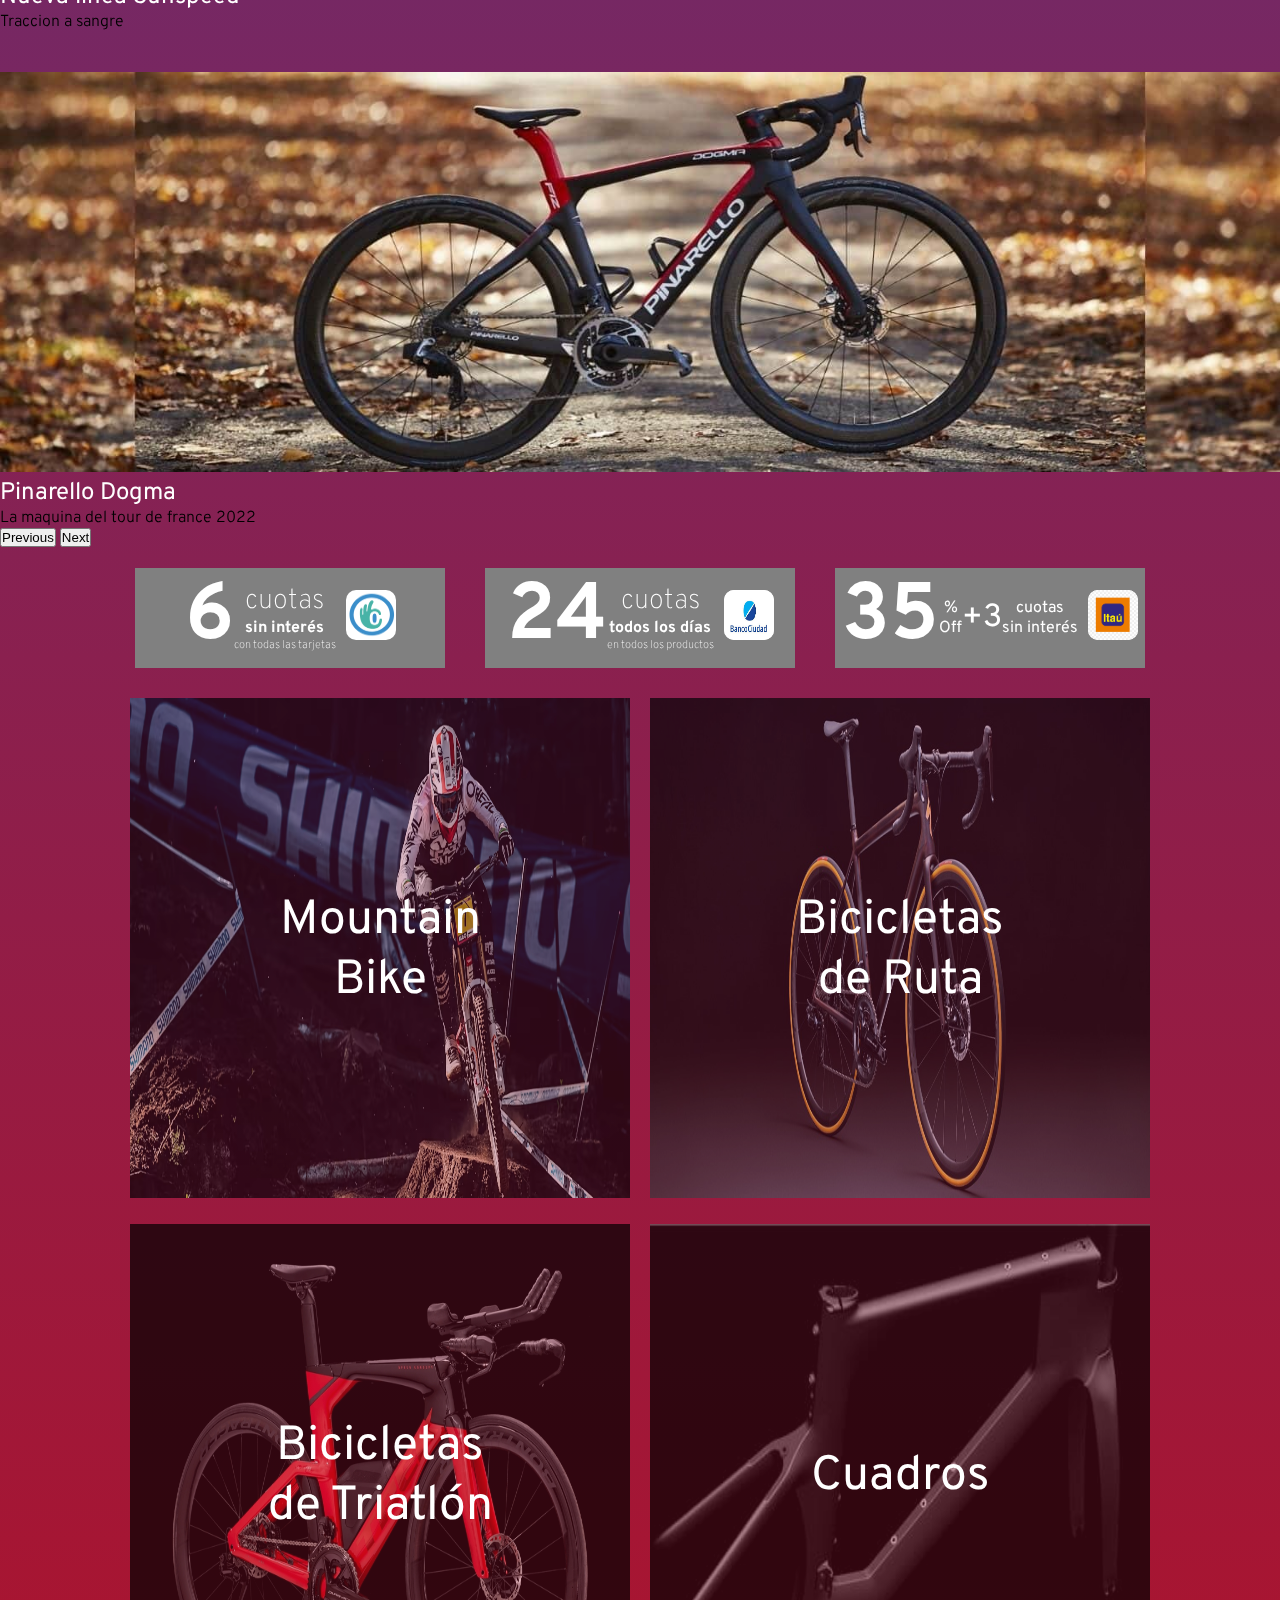
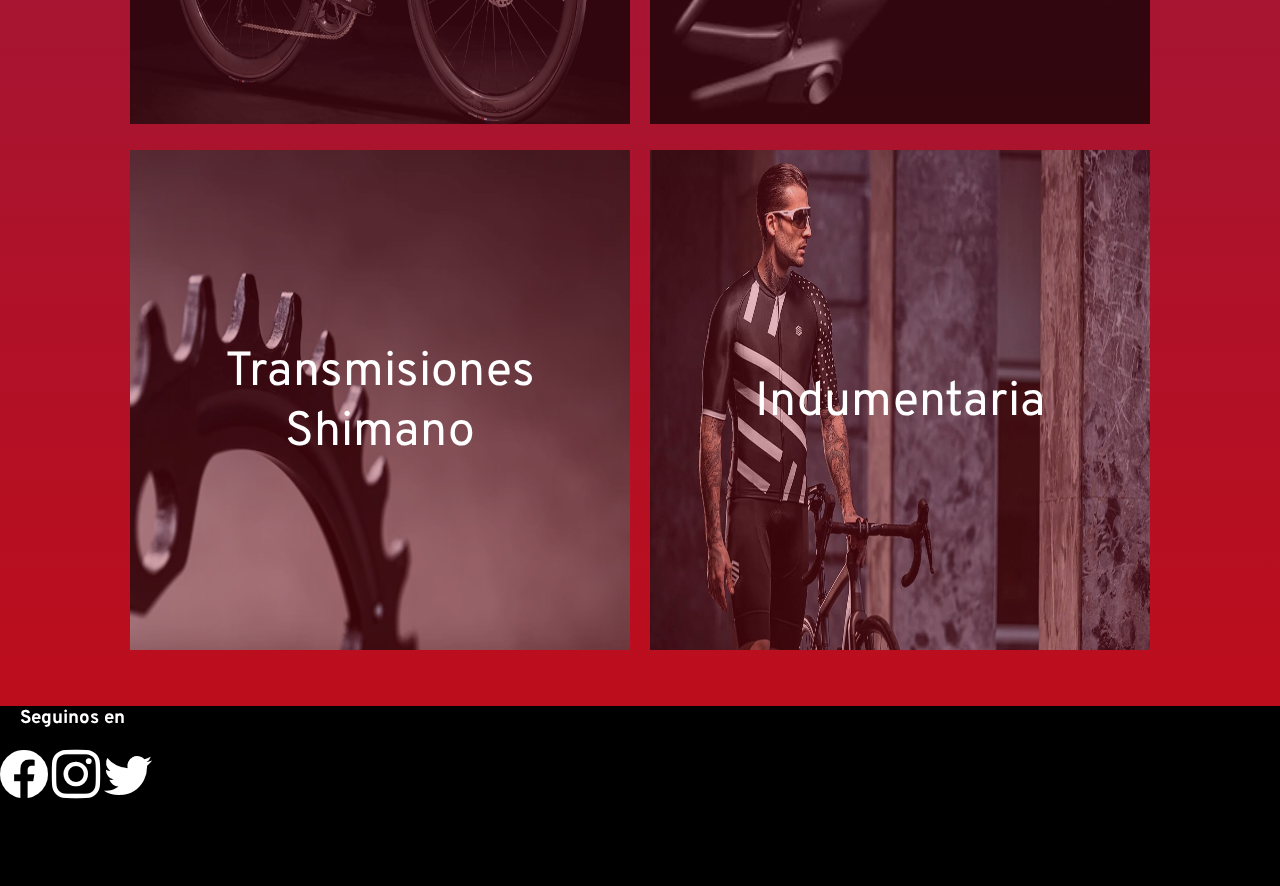
==== commit 11b21b86: "correcion color de input" ====
--- a/index.html
+++ b/index.html
@@ -84,7 +84,7 @@
         </div>
         <div class="contenido">
             <h2>El triatlón como nunca antes</h2>
-            <h3>Descubrí una nueva forma de vivir una experiencia deportiva!</h3>
+            <h2>Descubrí una nueva forma de vivir una experiencia deportiva!</h2>
         </div>
 
     </div>
--- a/css/style.css
+++ b/css/style.css
@@ -91,6 +91,11 @@
   background-size: cover;
 }
 
+@media (min-width: 971px) {
+  .contenedor-2 {
+    display: none;
+  }
+}
 .logo-titulo {
   display: flex;
   flex-direction: row;
@@ -790,7 +795,7 @@
   width: 100%;
   max-width: 800px;
   height: 100%;
-  max-height: 500px;
+  max-height: 400px;
 }
 
 @media (max-width: 575px) {
@@ -873,6 +878,10 @@
   font-size: x-large;
 }
 
+input {
+  background-color: white;
+}
+
 .subtitulo {
   margin-top: 80px;
   text-align: center;
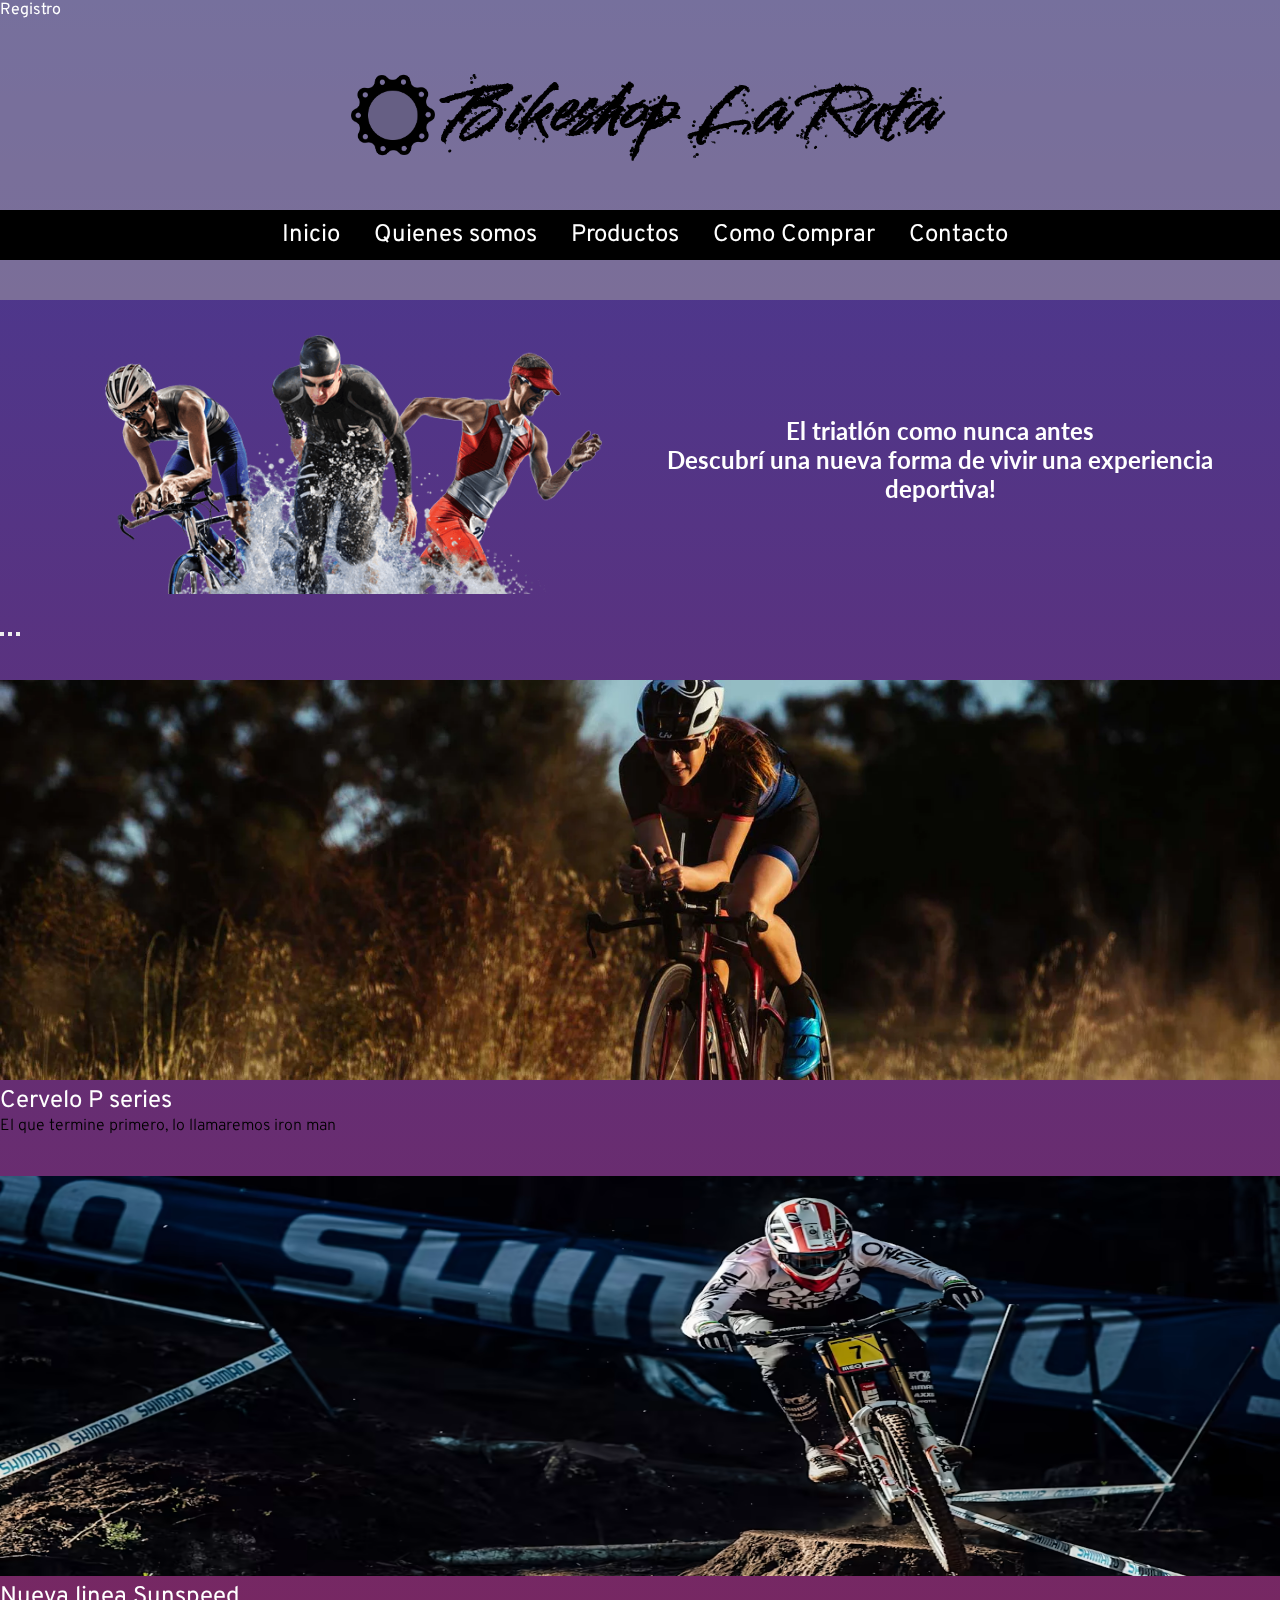
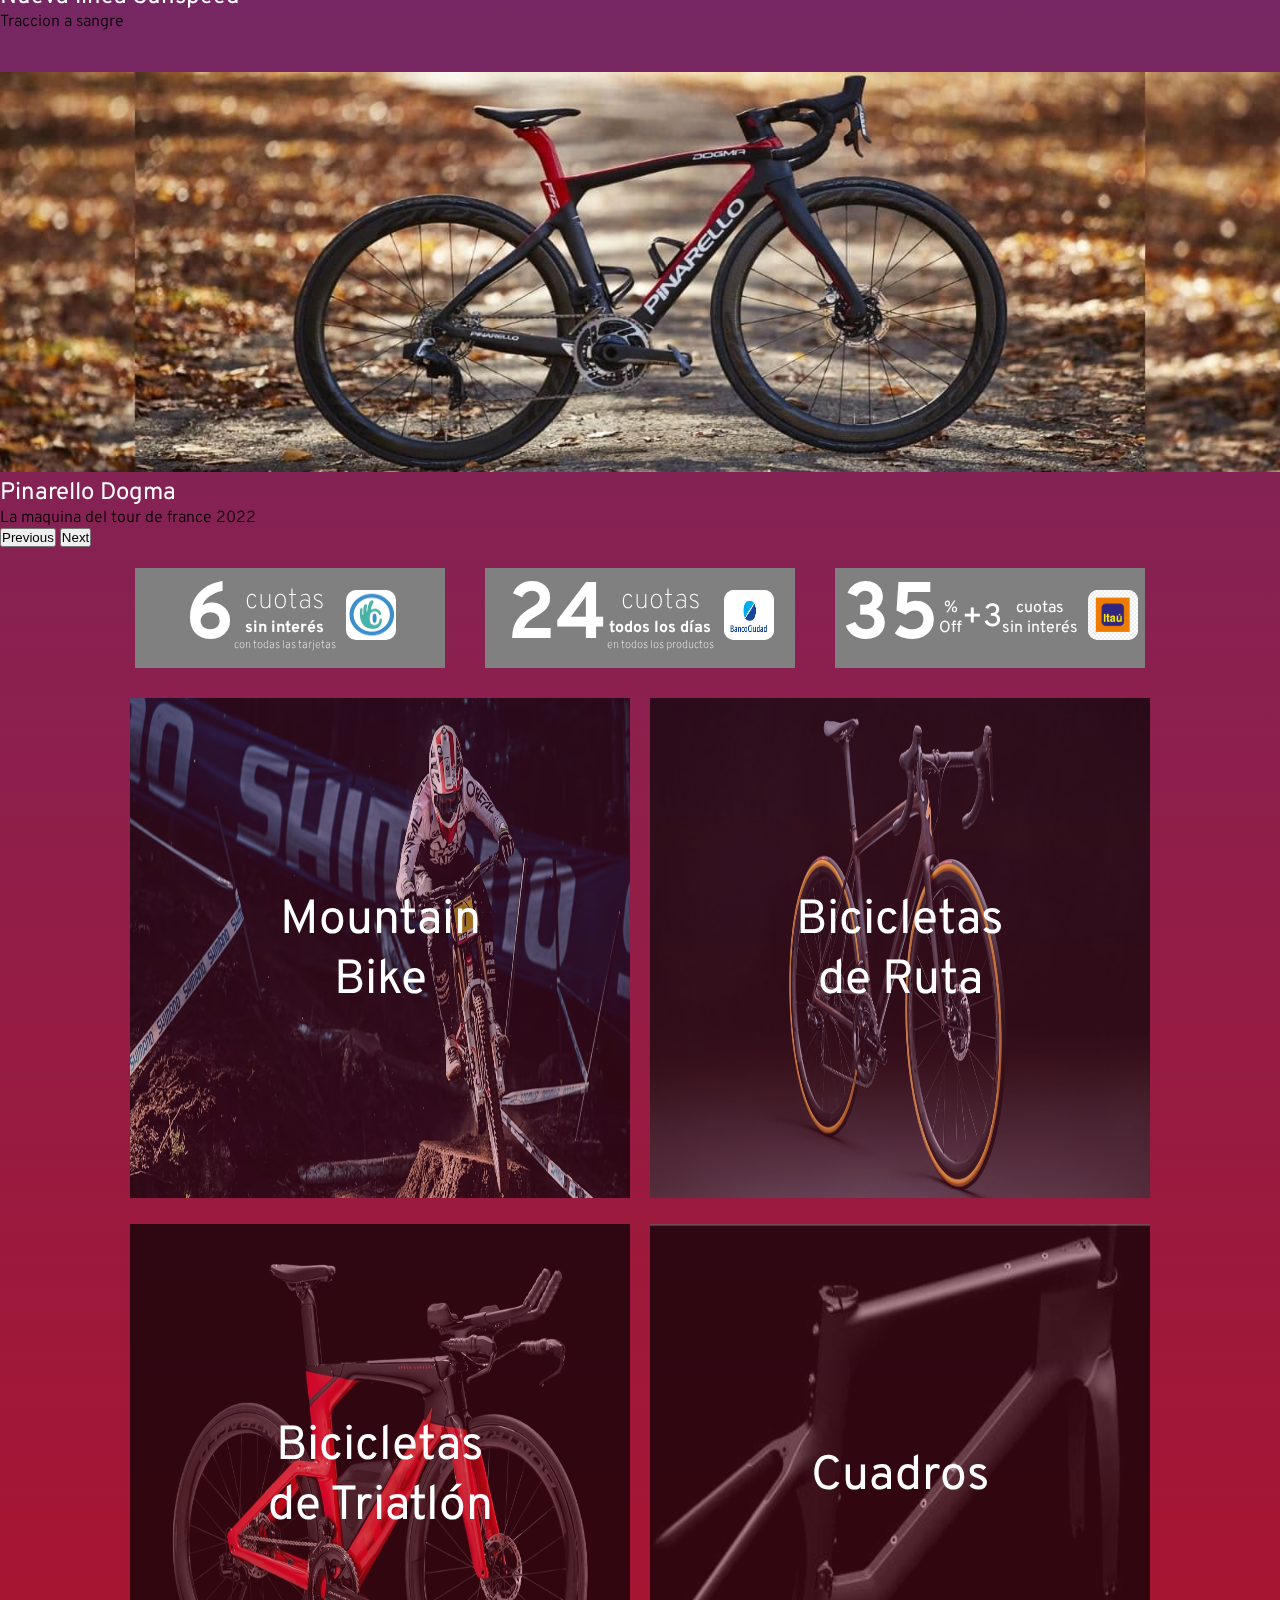
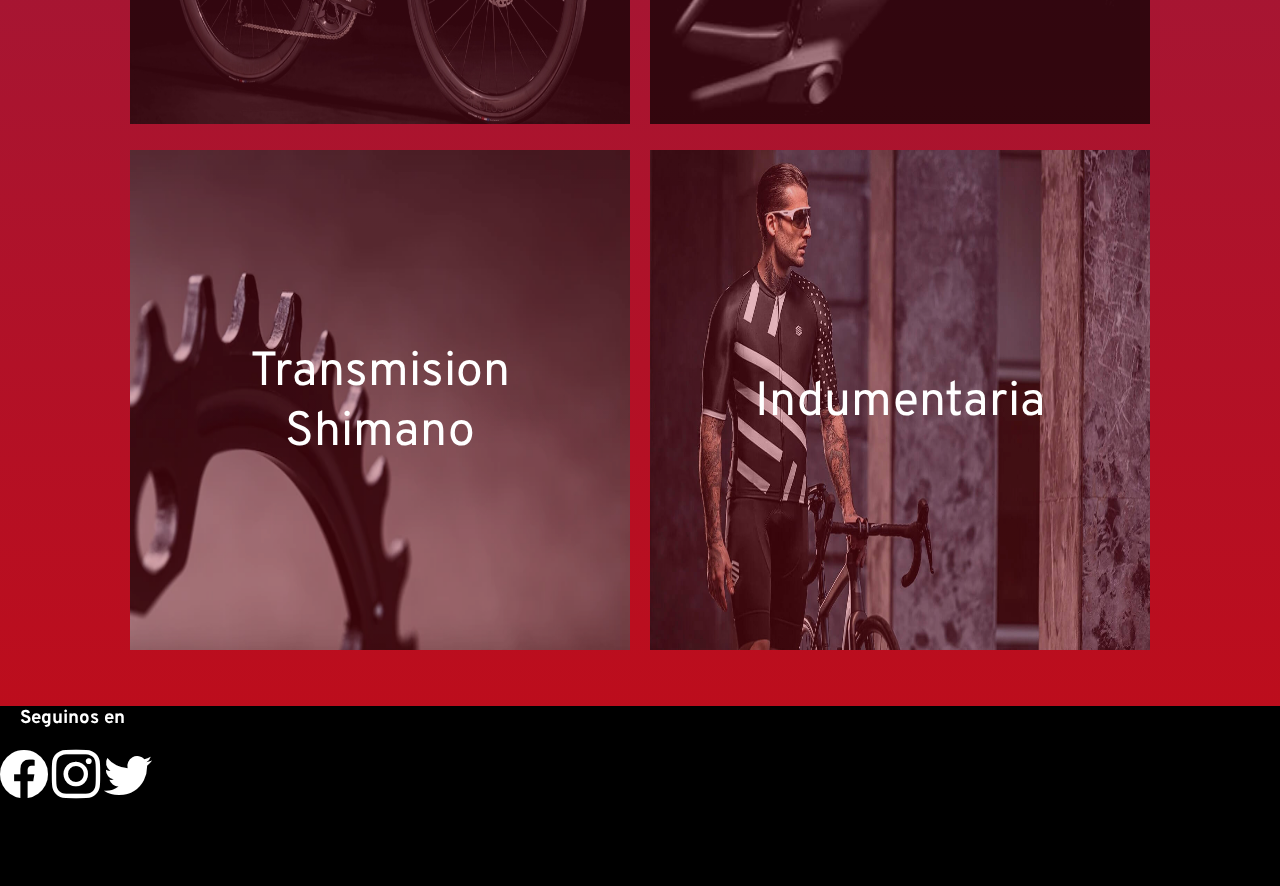
==== commit 5ad7006e: "se detecto ultimos errores en nav y ruteo" ====
--- a/index.html
+++ b/index.html
@@ -34,7 +34,7 @@
             </div>
         </div>
         <!-- navegador para mobile- -->
-        <div class="col-4 col-sm-3 col-md-3 col-lg-12  contenedor-2">
+        <div class="col-4 col-sm-3 col-md-3  col-lg-12  contenedor-2">
             <div class="menu-desplegable">
                 <div class="dropdown">
                     <button class="btn btn-dark dropdown-toggle" type="button" id="dropdownMenuButton2"
@@ -230,11 +230,11 @@
                     </div>
                 </div>
             </a>
-            <a href="./pages/Productos.html#cuadros">
+            <a href="./pages/Productos.html#repuestos">
                 <div class="contenedor-opciones">
                     <img src="./images/durace.jpg" alt="boton-menu-seccion-transmisiones">
                     <div class="texto-encima">
-                        <p>Transmisiones Shimano</p>
+                        <p>Transmision Shimano</p>
                     </div>
                 </div>
             </a>
--- a/css/style.css
+++ b/css/style.css
@@ -91,11 +91,6 @@
   background-size: cover;
 }
 
-@media (min-width: 971px) {
-  .contenedor-2 {
-    display: none;
-  }
-}
 .logo-titulo {
   display: flex;
   flex-direction: row;
@@ -105,15 +100,6 @@
   width: 100px;
   height: 100px;
   mix-blend-mode: multiply;
-  transform-origin: 50% 50%;
-}
-@keyframes rotate {
-  from {
-    transform: rotate(0deg);
-  }
-  to {
-    transform: rotate(360deg);
-  }
 }
 .logo-titulo .titulo-encabezado {
   display: flex;
@@ -191,29 +177,6 @@
   border: solid 2px;
   border-radius: 15px;
   box-shadow: 5px 2px 2px;
-}
-
-.caja-productos button {
-  background-color: hsla(0deg, 1%, 65%, 0.502);
-  border-top-left-radius: 15px;
-  border-bottom-right-radius: 15px;
-  border-right: groove;
-  margin-top: 40px;
-  font-size: 20px;
-  width: 230px;
-  height: 250px;
-  box-shadow: 10px 10px 10px;
-}
-
-.caja-productos {
-  display: flex;
-  flex-direction: column;
-  align-items: center;
-  font-family: "Overpass";
-}
-.caja-productos:hover {
-  transform: scale(1.1);
-  transition: 0.3s;
 }
 
 /*------------------- bloque slogan e imagen ------------*/
@@ -608,7 +571,7 @@
 }
 
 @media (min-width: 760px) {
-  /*---------- media query galeria 1-------------- */
+  /*---------- media queries galeria 1-------------- */
   .galeria-1 {
     display: grid;
     align-items: flex-start;
@@ -649,7 +612,7 @@
   .desarme {
     grid-area: desarme;
   }
-  /*---------- media query galeria 2-------------- */
+  /*---------- media queries galeria 2-------------- */
   .galeria-2 {
     margin: 20px;
     display: grid;
@@ -882,6 +845,14 @@
   background-color: white;
 }
 
+select {
+  background-color: white;
+}
+
+textarea {
+  background-color: white;
+}
+
 .subtitulo {
   margin-top: 80px;
   text-align: center;
